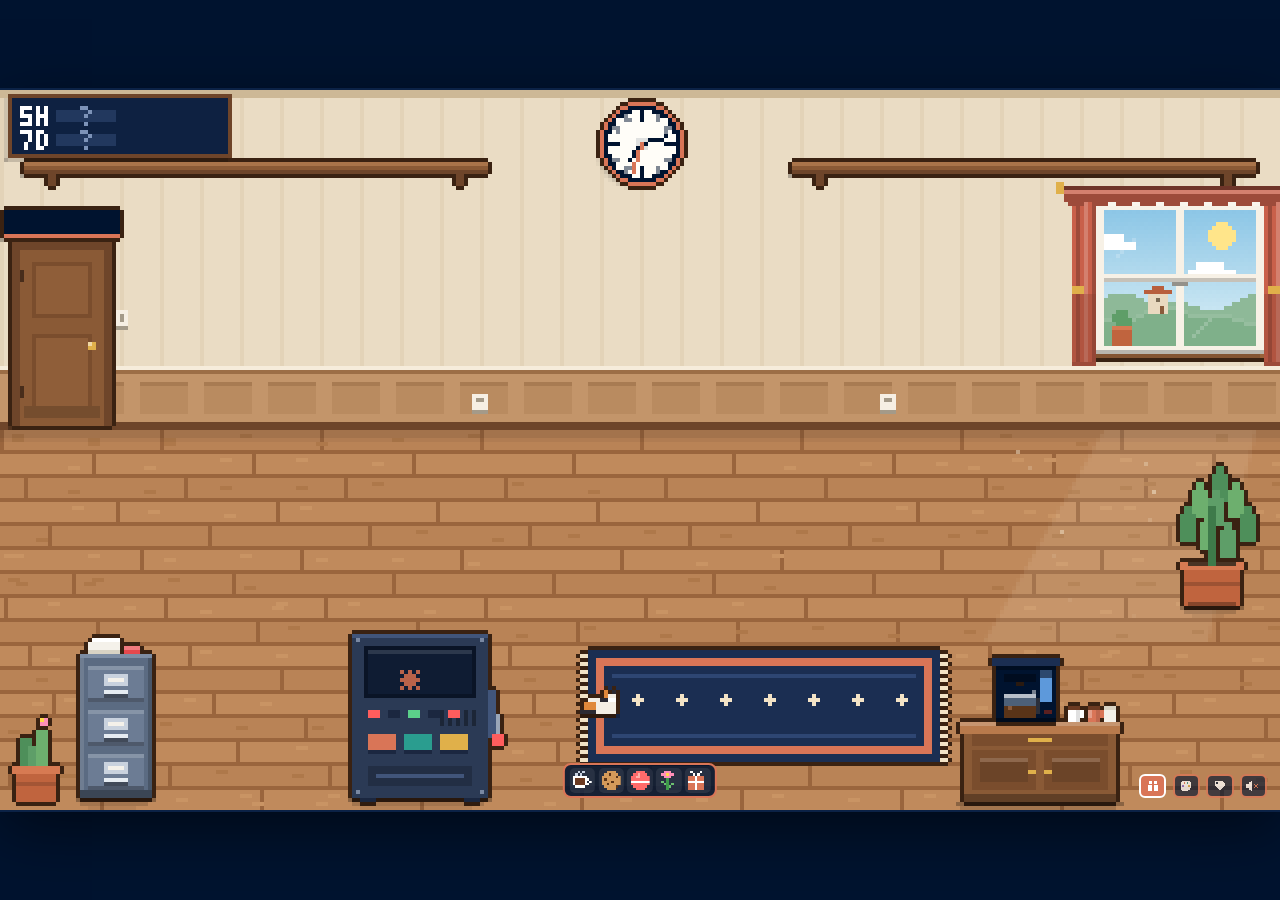
==== plugins/office/web/index.html @ 3e97b0b9 "Initial commit: lucas-mods marketplace Co-Authored-By: Claude Opus 5.5 <noreply@anthropic.com>" ====
<!doctype html>
<html lang="en">
<head>
<meta charset="utf-8">
<meta name="viewport" content="width=device-width,initial-scale=1">
<title>The Office</title>
<link rel="stylesheet" href="office.css">
</head>
<body>
<div id="stage">
  <canvas id="world" width="320" height="180"></canvas>
  <canvas id="ov"></canvas>
  <div id="card" role="dialog" aria-label="Session"></div>
  <div id="menu" role="menu" aria-label="Theme"></div>
  <button id="thm" type="button" aria-label="Theme" title="Theme (T)"></button>
  <button id="snd" type="button" aria-label="Sound" aria-pressed="false" title="Sound on/off (M)"></button>
  <div id="vol"><div class="pan"><input id="volr" type="range" min="0" max="100" step="5" aria-label="Volume"><span id="volv" aria-hidden="true"></span></div></div>
  <button id="lbl" type="button" aria-label="Labels"></button>
  <button id="itm" type="button" aria-label="Items" title="Items (I)"></button>
  <div id="items" role="toolbar" aria-label="Items to give"></div>
</div>
<div id="ghost" aria-hidden="true"></div>
<script src="js/core/base.js"></script>
<script src="js/themes/engine.js"></script>
<script src="js/themes/pixel.js"></script>
<script src="js/themes/claude.js"></script>
<script src="js/themes/cosy.js"></script>
<script src="js/themes/neon.js"></script>
<script src="js/themes/japan.js"></script>
<script src="js/themes/paper.js"></script>
<script src="js/themes/retro.js"></script>
<script src="js/themes/space.js"></script>
<script src="js/core/state.js"></script>
<script src="js/core/plan.js"></script>
<script src="js/world/outline.js"></script>
<script src="js/actors/props.js"></script>
<script src="js/actors/mascot.js"></script>
<script src="js/actors/icons.js"></script>
<script src="js/furniture/objects.js"></script>
<script src="js/furniture/machine.js"></script>
<script src="js/furniture/coffee.js"></script>
<script src="js/furniture/desks.js"></script>
<script src="js/furniture/board.js"></script>
<script src="js/furniture/shelf.js"></script>
<script src="js/world/window.js"></script>
<script src="js/world/door.js"></script>
<script src="js/world/lighting.js"></script>
<script src="js/world/cat.js"></script>
<script src="js/world/gauge.js"></script>
<script src="js/world/labels.js"></script>
<script src="js/world/loop.js"></script>
<script src="js/actors/life.js"></script>
<script src="js/actors/brain.js"></script>
<script src="js/actors/reactions.js"></script>
<script src="js/ui/ui.js"></script>
<script src="js/ui/play.js"></script>
<script src="js/core/main.js"></script>
</body>
</html>
---- plugins/office/web/office.css ----
html,body{margin:0;height:100%;background:#00132F;overflow:hidden}
#stage{position:absolute;left:50%;top:50%;transform:translate(-50%,-50%);box-shadow:0 0 0 2px #0b2246,0 18px 60px rgba(0,0,0,.55)}
#stage.hand{cursor:pointer}
#world,#ov{position:absolute;left:0;top:0;width:100%;height:100%;display:block}
#world{image-rendering:crisp-edges;image-rendering:pixelated}
#snd,#lbl,#thm,#itm{position:absolute;bottom:1.6%;width:calc(34px*var(--u,1));height:calc(30px*var(--u,1));background:rgba(0,19,47,.88) center/calc(18px*var(--u,1)) no-repeat;border:2px solid #D97557;border-radius:6px;cursor:pointer;opacity:.75}
#thm{right:calc(1% + 84px*var(--u,1));background-image:url("data:image/svg+xml,%3Csvg xmlns='http://www.w3.org/2000/svg' viewBox='0 0 9 9' shape-rendering='crispEdges'%3E%3Cpath fill='%23fff' d='M2 1h5v1h1v4H7v1H6v1H2V7H1V2h1z'/%3E%3Cpath fill='%23D97557' d='M3 2h1v1H3z'/%3E%3Cpath fill='%232A9D8F' d='M5 2h1v1H5z'/%3E%3Cpath fill='%23E0B04A' d='M6 4h1v1H6z'/%3E%3Cpath fill='%238E6CCF' d='M2 4h1v1H2z'/%3E%3C/svg%3E")}
#snd:hover,#lbl:hover,#thm:hover,#itm:hover{opacity:1}
#snd.on,#lbl.on,#thm.on,#itm.on{background-color:#D97557;border-color:#fff;opacity:1}
body.clean #snd,body.clean #lbl,body.clean #thm,body.clean #menu,body.clean #itm,body.clean #items{display:none}
#menu{position:absolute;right:1%;bottom:calc(1.6% + 38px*var(--u,1));display:none;flex-direction:column;gap:2px;padding:6px;background:rgba(0,19,47,.95);border:2px solid #D97557;border-radius:8px;font:700 12px ui-monospace,SFMono-Regular,Menlo,Consolas,monospace;z-index:5}
#menu.open{display:flex}
#menu button{display:flex;align-items:center;gap:8px;background:transparent;border:0;color:#fff;font:inherit;padding:6px 10px 6px 6px;border-radius:5px;cursor:pointer;text-align:left;white-space:nowrap}
#menu button:hover,#menu button:focus-visible{background:rgba(255,255,255,.12);outline:none}
#menu button.on{background:rgba(217,117,87,.35)}
#menu .sw{display:flex;border-radius:3px;overflow:hidden;box-shadow:0 0 0 1px rgba(255,255,255,.3)}
#menu .sw i{display:block;width:8px;height:14px}
#card{position:absolute;display:none;width:min(270px,46%);box-sizing:border-box;padding:.75em .95em .85em;background:#FFFDF8;color:#1F1E1D;border:3px solid var(--c,#D97557);border-radius:10px;box-shadow:0 5px 0 rgba(0,0,0,.28);font:600 12px/1.38 ui-monospace,SFMono-Regular,Menlo,Consolas,monospace;z-index:4}
#card.open{display:block;animation:pop .16s ease-out}
@keyframes pop{from{transform:scale(.92) translateY(4px);opacity:0}to{transform:none;opacity:1}}
@media (prefers-reduced-motion:reduce){#card.open{animation:none}}
#card h3{margin:0;font-size:1.25em;display:flex;align-items:center;gap:.45em;padding-right:1.4em;overflow-wrap:anywhere}
#card h3 i{flex:none;width:.8em;height:.8em;border-radius:2px;background:var(--c)}
#card .sub{color:#6B6458;font-size:.92em;margin:.15em 0 .55em}
#card .now{background:#F3EEE4;border-radius:6px;padding:.4em .55em;margin-bottom:.5em;overflow-wrap:anywhere}
#card ol{list-style:none;margin:0;padding:0;max-height:9.5em;overflow:auto}
#card li{display:flex;gap:.5em;padding:.1em 0;color:#5A554C}
#card li span:first-child{flex:none;width:1em;text-align:center}
#card li.done{color:#2E8A57}
#card li.cur{color:#1F1E1D;font-weight:800}
#card .eta{margin-top:.5em;font-size:.95em}
#card .x{position:absolute;top:.25em;right:.4em;border:0;background:none;font:inherit;font-size:1.35em;line-height:1;cursor:pointer;color:#6B6458;padding:.1em .3em}
#card .x:hover{color:#1F1E1D}
/* the sound button: muted (a cross), or one or two waves by volume (data-level 0..2) */
#snd{right:1%;background-image:url("data:image/svg+xml,%3Csvg xmlns='http://www.w3.org/2000/svg' viewBox='0 0 9 9' shape-rendering='crispEdges'%3E%3Cpath fill='%23fff' d='M0 3h2v3H0zM2 2h1v5H2zM3 1h1v7H3z'/%3E%3Cpath fill='%23D97557' d='M5 3h1v1H5zM7 3h1v1H7zM6 4h1v1H6zM5 5h1v1H5zM7 5h1v1H7z'/%3E%3C/svg%3E")}
#snd[data-level="1"]{background-image:url("data:image/svg+xml,%3Csvg xmlns='http://www.w3.org/2000/svg' viewBox='0 0 9 9' shape-rendering='crispEdges'%3E%3Cpath fill='%23fff' d='M0 3h2v3H0zM2 2h1v5H2zM3 1h1v7H3zM5 3h1v3H5z'/%3E%3C/svg%3E")}
#snd[data-level="2"]{background-image:url("data:image/svg+xml,%3Csvg xmlns='http://www.w3.org/2000/svg' viewBox='0 0 9 9' shape-rendering='crispEdges'%3E%3Cpath fill='%23fff' d='M0 3h2v3H0zM2 2h1v5H2zM3 1h1v7H3zM5 3h1v3H5zM6 1h1v1H6zM6 7h1v1H6zM7 2h1v5H7z'/%3E%3C/svg%3E")}
/* the volume slider: shows on hovering the sound button (or focusing the slider); its padding bridges the gap */
#vol{position:absolute;right:1%;bottom:calc(1.6% + 30px*var(--u,1));padding-bottom:calc(6px*var(--u,1));visibility:hidden;opacity:0;transform:translateY(4px);transition:opacity .15s,transform .15s,visibility 0s .15s}
#snd:hover+#vol,#vol:hover,#vol:focus-within{visibility:visible;opacity:1;transform:none;transition:opacity .15s,transform .15s}
#vol .pan{display:flex;align-items:center;gap:calc(6px*var(--u,1));padding:calc(5px*var(--u,1)) calc(8px*var(--u,1));background:rgba(0,19,47,.95);border:2px solid #D97557;border-radius:6px}
#volr{width:calc(96px*var(--u,1));margin:0;accent-color:#D97557;cursor:pointer}
#volv{min-width:3.2em;text-align:right;font:700 calc(11px*var(--u,1)) ui-monospace,SFMono-Regular,Menlo,Consolas,monospace;color:#fff}
#vol.muted #volv{color:#9AA3B5}
body.clean #vol{display:none}
@media (prefers-reduced-motion:reduce){#vol{transition:none}}
#lbl{right:calc(1% + 42px*var(--u,1));background-image:url("data:image/svg+xml,%3Csvg xmlns='http://www.w3.org/2000/svg' viewBox='0 0 9 9' shape-rendering='crispEdges'%3E%3Cpath fill='%23fff' d='M1 1h5l2 2v1L5 7H4L1 4z'/%3E%3Cpath fill='%2300132F' d='M2 2h1v1H2z'/%3E%3C/svg%3E")}
#itm{right:calc(1% + 126px*var(--u,1));background-image:url("data:image/svg+xml,%3Csvg xmlns='http://www.w3.org/2000/svg' viewBox='0 0 9 9' shape-rendering='crispEdges'%3E%3Cpath fill='%23fff' d='M1 4h7v4H1zM2 1h2v2H2zM5 1h2v2H5z'/%3E%3Cpath fill='%23D97557' d='M1 3h7v1H1zM4 3h1v5H4z'/%3E%3C/svg%3E")}
#items{position:absolute;left:50%;bottom:1.6%;transform:translateX(-50%);display:flex;gap:calc(4px*var(--u,1));padding:calc(4px*var(--u,1)) calc(6px*var(--u,1));background:rgba(0,19,47,.88);border:2px solid #D97557;border-radius:8px;touch-action:none}
#items.hide{display:none}
#items button{width:calc(32px*var(--u,1));height:calc(32px*var(--u,1));padding:calc(4px*var(--u,1));border:0;border-radius:5px;background:rgba(255,255,255,.08);cursor:grab;touch-action:none}
#items button:hover,#items button:focus-visible{background:rgba(255,255,255,.22);outline:none}
#items canvas,#ghost canvas{display:block;width:100%;height:100%;image-rendering:pixelated;pointer-events:none}
#items button.nudge{animation:nudge .35s}
@keyframes nudge{25%{transform:rotate(-14deg)}75%{transform:rotate(14deg)}}
#ghost{position:fixed;width:36px;height:36px;transform:translate(-50%,-60%);pointer-events:none;display:none;filter:drop-shadow(0 3px 0 rgba(0,0,0,.35));z-index:10}
#ghost.on{display:block}
@media (prefers-reduced-motion:reduce){#items button.nudge{animation:none}}
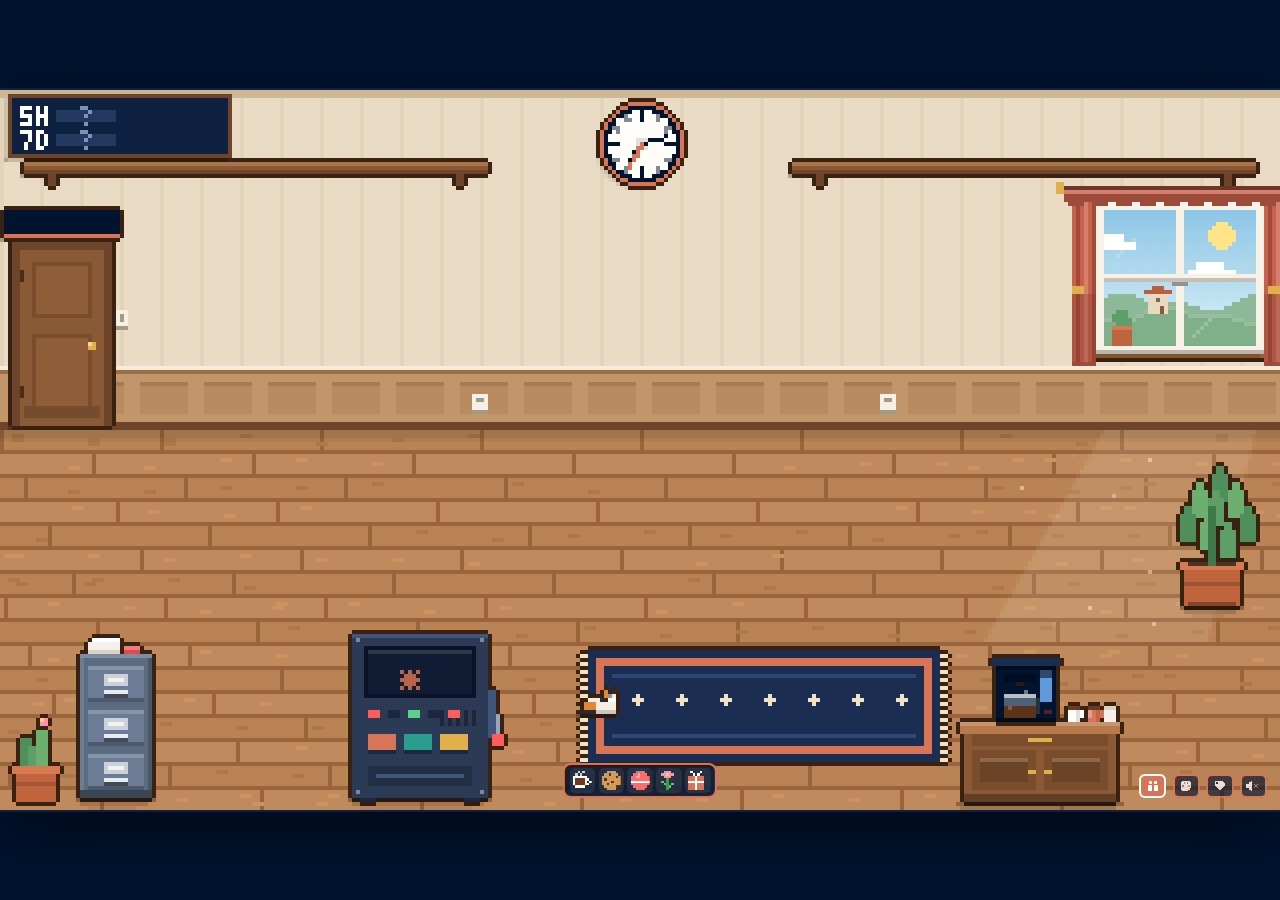
==== commit fa944d44: "office: move a desk by dragging its board Dropped on another desk's place, a desk goes there and tho" ====
--- a/plugins/office/web/index.html
+++ b/plugins/office/web/index.html
@@ -54,6 +54,7 @@
 <script src="js/actors/reactions.js"></script>
 <script src="js/ui/ui.js"></script>
 <script src="js/ui/play.js"></script>
+<script src="js/ui/boards.js"></script>
 <script src="js/core/main.js"></script>
 </body>
 </html>
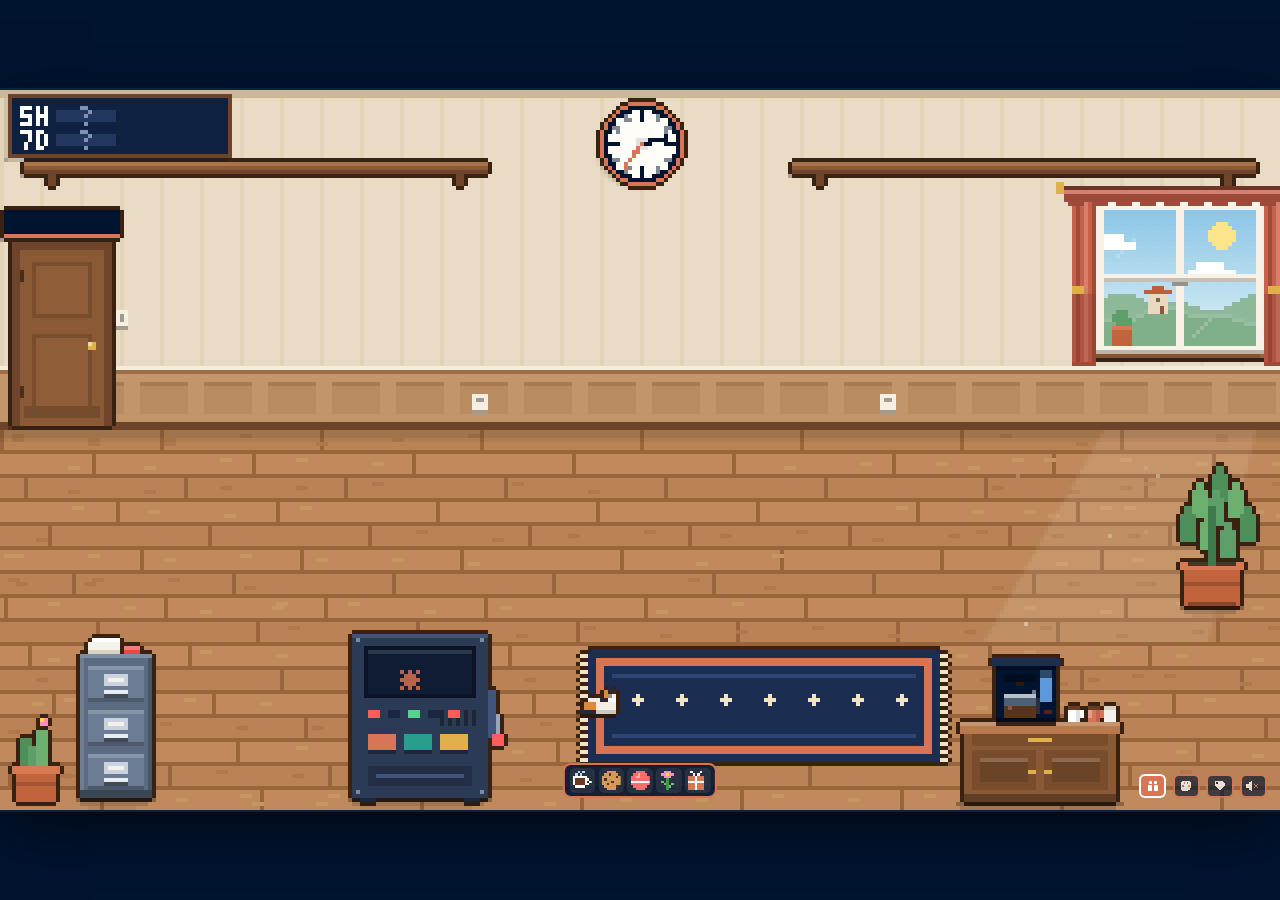
==== commit fe23ffcc: "office: floors, four desks each, with a lift between them Sessions beyond four open another floor in" ====
--- a/plugins/office/web/index.html
+++ b/plugins/office/web/index.html
@@ -18,6 +18,7 @@
   <button id="lbl" type="button" aria-label="Labels"></button>
   <button id="itm" type="button" aria-label="Items" title="Items (I)"></button>
   <div id="items" role="toolbar" aria-label="Items to give"></div>
+  <div id="floors" role="toolbar" aria-label="Floors"></div>
 </div>
 <div id="ghost" aria-hidden="true"></div>
 <script src="js/core/base.js"></script>
@@ -55,6 +56,7 @@
 <script src="js/ui/ui.js"></script>
 <script src="js/ui/play.js"></script>
 <script src="js/ui/boards.js"></script>
+<script src="js/ui/floors.js"></script>
 <script src="js/core/main.js"></script>
 </body>
 </html>
--- a/plugins/office/web/office.css
+++ b/plugins/office/web/office.css
@@ -56,3 +56,20 @@
 #ghost{position:fixed;width:36px;height:36px;transform:translate(-50%,-60%);pointer-events:none;display:none;filter:drop-shadow(0 3px 0 rgba(0,0,0,.35));z-index:10}
 #ghost.on{display:block}
 @media (prefers-reduced-motion:reduce){#items button.nudge{animation:none}}
+#floors{position:absolute;left:56.9%;max-width:16.9%;bottom:1.6%;display:none;gap:calc(4px*var(--u,1));box-sizing:border-box;padding:calc(4px*var(--u,1));background:rgba(0,19,47,.88);border:2px solid #D97557;border-radius:8px}
+#floors.show{display:flex}
+#floors button{flex:0 1 auto;min-width:0;height:calc(32px*var(--u,1));display:flex;align-items:center;justify-content:center;gap:calc(2px*var(--u,1));padding:0 calc(5px*var(--u,1));border:0;border-radius:5px;background:rgba(255,255,255,.08);color:#fff;cursor:pointer}
+#floors.many button{flex:1 1 0;padding:0}
+#floors b{font:700 calc(13px*var(--u,1)) ui-monospace,SFMono-Regular,Menlo,Consolas,monospace}
+#floors i{display:block;width:calc(8px*var(--u,1));height:calc(8px*var(--u,1));border-radius:1px}
+#floors i.limit{background:#E5484D!important}
+#floors i.wait{animation:floorBlink .9s steps(2,jump-none) infinite;outline:1px solid #FFD84A}
+#floors button:hover,#floors button:focus-visible{background:rgba(255,255,255,.22);outline:none}
+#floors button.cur{background:rgba(217,117,87,.55)}
+#floors.many button.wait{animation:floorBlink .9s steps(2,jump-none) infinite;background:#E0B04A;color:#00132F}
+#floors.many button.limit{background:#E5484D}
+#floors button.new{background:transparent;outline:1px dashed rgba(255,255,255,.5);outline-offset:-1px}
+#floors button.full{opacity:.4;cursor:not-allowed}
+#floors button.over:not(.full){background:#D97557}
+@keyframes floorBlink{from{opacity:1}to{opacity:.25}}
+@media (prefers-reduced-motion:reduce){#floors i.wait,#floors.many button.wait{animation:none}}
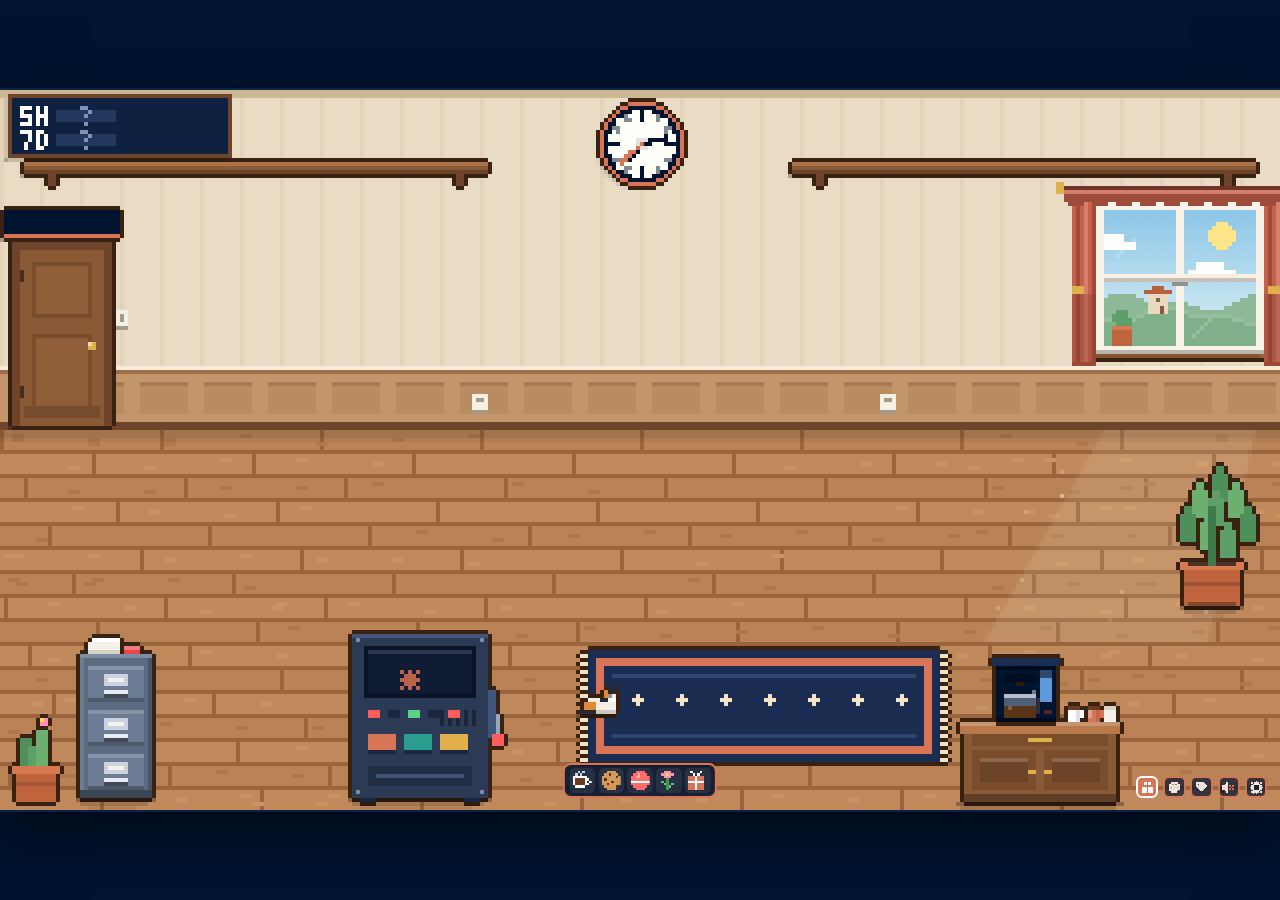
==== commit 81dbbd6a: "office: livelier buttons and bars, and a settings panel The action buttons spring and name their key" ====
--- a/plugins/office/web/index.html
+++ b/plugins/office/web/index.html
@@ -12,11 +12,13 @@
   <canvas id="ov"></canvas>
   <div id="card" role="dialog" aria-label="Session"></div>
   <div id="menu" role="menu" aria-label="Theme"></div>
-  <button id="thm" type="button" aria-label="Theme" title="Theme (T)"></button>
-  <button id="snd" type="button" aria-label="Sound" aria-pressed="false" title="Sound on/off (M)"></button>
+  <button id="thm" type="button" aria-label="Theme" data-tip="Room · T"></button>
+  <button id="snd" type="button" aria-label="Sound" aria-pressed="false" data-tip="Sound · M"></button>
   <div id="vol"><div class="pan"><input id="volr" type="range" min="0" max="100" step="5" aria-label="Volume"><span id="volv" aria-hidden="true"></span></div></div>
-  <button id="lbl" type="button" aria-label="Labels"></button>
-  <button id="itm" type="button" aria-label="Items" title="Items (I)"></button>
+  <button id="lbl" type="button" aria-label="Labels" data-tip="Labels · L"></button>
+  <button id="itm" type="button" aria-label="Items" data-tip="Items · I"></button>
+  <button id="set" type="button" aria-label="Settings" aria-expanded="false" data-tip="Settings · S"></button>
+  <div id="prefs" role="dialog" aria-label="Settings"></div>
   <div id="items" role="toolbar" aria-label="Items to give"></div>
   <div id="floors" role="toolbar" aria-label="Floors"></div>
 </div>
@@ -57,6 +59,7 @@
 <script src="js/ui/play.js"></script>
 <script src="js/ui/boards.js"></script>
 <script src="js/ui/floors.js"></script>
+<script src="js/ui/settings.js"></script>
 <script src="js/core/main.js"></script>
 </body>
 </html>
--- a/plugins/office/web/office.css
+++ b/plugins/office/web/office.css
@@ -3,13 +3,26 @@
 #stage.hand{cursor:pointer}
 #world,#ov{position:absolute;left:0;top:0;width:100%;height:100%;display:block}
 #world{image-rendering:crisp-edges;image-rendering:pixelated}
-#snd,#lbl,#thm,#itm{position:absolute;bottom:1.6%;width:calc(34px*var(--u,1));height:calc(30px*var(--u,1));background:rgba(0,19,47,.88) center/calc(18px*var(--u,1)) no-repeat;border:2px solid #D97557;border-radius:6px;cursor:pointer;opacity:.75}
-#thm{right:calc(1% + 84px*var(--u,1));background-image:url("data:image/svg+xml,%3Csvg xmlns='http://www.w3.org/2000/svg' viewBox='0 0 9 9' shape-rendering='crispEdges'%3E%3Cpath fill='%23fff' d='M2 1h5v1h1v4H7v1H6v1H2V7H1V2h1z'/%3E%3Cpath fill='%23D97557' d='M3 2h1v1H3z'/%3E%3Cpath fill='%232A9D8F' d='M5 2h1v1H5z'/%3E%3Cpath fill='%23E0B04A' d='M6 4h1v1H6z'/%3E%3Cpath fill='%238E6CCF' d='M2 4h1v1H2z'/%3E%3C/svg%3E")}
-#snd:hover,#lbl:hover,#thm:hover,#itm:hover{opacity:1}
-#snd.on,#lbl.on,#thm.on,#itm.on{background-color:#D97557;border-color:#fff;opacity:1}
-body.clean #snd,body.clean #lbl,body.clean #thm,body.clean #menu,body.clean #itm,body.clean #items{display:none}
-#menu{position:absolute;right:1%;bottom:calc(1.6% + 38px*var(--u,1));display:none;flex-direction:column;gap:2px;padding:6px;background:rgba(0,19,47,.95);border:2px solid #D97557;border-radius:8px;font:700 12px ui-monospace,SFMono-Regular,Menlo,Consolas,monospace;z-index:5}
-#menu.open{display:flex}
+/* the action buttons: spring up under the pointer, sink when pressed, and name their key */
+#set,#snd,#lbl,#thm,#itm{--step:calc(34px*var(--u,1));position:absolute;bottom:1.6%;box-sizing:border-box;width:calc(28px*var(--u,1));height:calc(28px*var(--u,1));padding:0;background:rgba(0,19,47,.88) center/calc(16px*var(--u,1)) no-repeat;border:2px solid #D97557;border-radius:6px;cursor:pointer;opacity:.8;transition:transform .18s cubic-bezier(.34,1.7,.64,1),opacity .15s,background-color .15s,border-color .15s}
+#thm{right:calc(1% + 3*var(--step));background-image:url("data:image/svg+xml,%3Csvg xmlns='http://www.w3.org/2000/svg' viewBox='0 0 9 9' shape-rendering='crispEdges'%3E%3Cpath fill='%23fff' d='M2 1h5v1h1v4H7v1H6v1H2V7H1V2h1z'/%3E%3Cpath fill='%23D97557' d='M3 2h1v1H3z'/%3E%3Cpath fill='%232A9D8F' d='M5 2h1v1H5z'/%3E%3Cpath fill='%23E0B04A' d='M6 4h1v1H6z'/%3E%3Cpath fill='%238E6CCF' d='M2 4h1v1H2z'/%3E%3C/svg%3E")}
+#set:hover,#snd:hover,#lbl:hover,#thm:hover,#itm:hover,#set:focus-visible,#snd:focus-visible,#lbl:focus-visible,#thm:focus-visible,#itm:focus-visible{opacity:1;transform:translateY(calc(-3px*var(--u,1))) scale(1.1);outline:none}
+#set:active,#snd:active,#lbl:active,#thm:active,#itm:active{transform:translateY(1px) scale(.9);transition-duration:.06s}
+#set.on,#snd.on,#lbl.on,#thm.on,#itm.on{background-color:#D97557;border-color:#fff;opacity:1;animation:btnOn .28s cubic-bezier(.34,1.7,.64,1)}
+@keyframes btnOn{from{transform:scale(.8)}}
+#set{right:1%}
+#set::before{content:"";position:absolute;inset:0;background:url("data:image/svg+xml,%3Csvg xmlns='http://www.w3.org/2000/svg' viewBox='0 0 9 9' shape-rendering='crispEdges'%3E%3Cpath fill='%23fff' d='M4 0h1v1h1v1h1V1h1v1H7v1h1v1h1v1H8v1H7v1h1v1H7V7H6v1H5v1H4V8H3v1H2V8H1V7h1V6H1V5H0V4h1V3h1V2H1V1h1v1h1V1h1z'/%3E%3Cpath fill='%2300132F' d='M3 3h3v3H3z'/%3E%3C/svg%3E") center/calc(16px*var(--u,1)) no-repeat;transition:transform .4s cubic-bezier(.34,1.5,.64,1)}
+#set:hover::before{transform:rotate(45deg)}
+#set.on::before{transform:rotate(90deg)}
+/* a small label over a button, on hover or keyboard focus */
+#stage>button[data-tip]::after,#items button::after{content:attr(data-tip);position:absolute;right:0;bottom:calc(100% + 7px*var(--u,1));padding:calc(3px*var(--u,1)) calc(6px*var(--u,1));background:#00132F;border:1px solid #D97557;border-radius:4px;color:#fff;font:700 max(10px,calc(11px*var(--u,1))) ui-monospace,SFMono-Regular,Menlo,Consolas,monospace;white-space:nowrap;pointer-events:none;opacity:0;transform:translateY(3px);transition:opacity .12s,transform .12s}
+#items button::after{right:auto;left:50%;transform:translate(-50%,3px)}
+#stage>button[data-tip]:hover::after,#stage>button[data-tip]:focus-visible::after{opacity:1;transform:none;transition-delay:.25s}
+#items button:hover::after,#items button:focus-visible::after{opacity:1;transform:translate(-50%,0);transition-delay:.25s}
+#snd:hover::after{opacity:0!important}
+body.clean #set,body.clean #prefs,body.clean #snd,body.clean #lbl,body.clean #thm,body.clean #menu,body.clean #itm,body.clean #items{display:none}
+#menu{position:absolute;right:1%;bottom:calc(1.6% + 36px*var(--u,1));display:none;flex-direction:column;gap:2px;padding:6px;background:rgba(0,19,47,.95);border:2px solid #D97557;border-radius:8px;font:700 12px ui-monospace,SFMono-Regular,Menlo,Consolas,monospace;z-index:5}
+#menu.open{display:flex;animation:pop .16s ease-out}
 #menu button{display:flex;align-items:center;gap:8px;background:transparent;border:0;color:#fff;font:inherit;padding:6px 10px 6px 6px;border-radius:5px;cursor:pointer;text-align:left;white-space:nowrap}
 #menu button:hover,#menu button:focus-visible{background:rgba(255,255,255,.12);outline:none}
 #menu button.on{background:rgba(217,117,87,.35)}
@@ -32,11 +45,11 @@
 #card .x{position:absolute;top:.25em;right:.4em;border:0;background:none;font:inherit;font-size:1.35em;line-height:1;cursor:pointer;color:#6B6458;padding:.1em .3em}
 #card .x:hover{color:#1F1E1D}
 /* the sound button: muted (a cross), or one or two waves by volume (data-level 0..2) */
-#snd{right:1%;background-image:url("data:image/svg+xml,%3Csvg xmlns='http://www.w3.org/2000/svg' viewBox='0 0 9 9' shape-rendering='crispEdges'%3E%3Cpath fill='%23fff' d='M0 3h2v3H0zM2 2h1v5H2zM3 1h1v7H3z'/%3E%3Cpath fill='%23D97557' d='M5 3h1v1H5zM7 3h1v1H7zM6 4h1v1H6zM5 5h1v1H5zM7 5h1v1H7z'/%3E%3C/svg%3E")}
+#snd{right:calc(1% + var(--step));background-image:url("data:image/svg+xml,%3Csvg xmlns='http://www.w3.org/2000/svg' viewBox='0 0 9 9' shape-rendering='crispEdges'%3E%3Cpath fill='%23fff' d='M0 3h2v3H0zM2 2h1v5H2zM3 1h1v7H3z'/%3E%3Cpath fill='%23D97557' d='M5 3h1v1H5zM7 3h1v1H7zM6 4h1v1H6zM5 5h1v1H5zM7 5h1v1H7z'/%3E%3C/svg%3E")}
 #snd[data-level="1"]{background-image:url("data:image/svg+xml,%3Csvg xmlns='http://www.w3.org/2000/svg' viewBox='0 0 9 9' shape-rendering='crispEdges'%3E%3Cpath fill='%23fff' d='M0 3h2v3H0zM2 2h1v5H2zM3 1h1v7H3zM5 3h1v3H5z'/%3E%3C/svg%3E")}
 #snd[data-level="2"]{background-image:url("data:image/svg+xml,%3Csvg xmlns='http://www.w3.org/2000/svg' viewBox='0 0 9 9' shape-rendering='crispEdges'%3E%3Cpath fill='%23fff' d='M0 3h2v3H0zM2 2h1v5H2zM3 1h1v7H3zM5 3h1v3H5zM6 1h1v1H6zM6 7h1v1H6zM7 2h1v5H7z'/%3E%3C/svg%3E")}
 /* the volume slider: shows on hovering the sound button (or focusing the slider); its padding bridges the gap */
-#vol{position:absolute;right:1%;bottom:calc(1.6% + 30px*var(--u,1));padding-bottom:calc(6px*var(--u,1));visibility:hidden;opacity:0;transform:translateY(4px);transition:opacity .15s,transform .15s,visibility 0s .15s}
+#vol{position:absolute;right:calc(1% + 34px*var(--u,1));bottom:calc(1.6% + 28px*var(--u,1));padding-bottom:calc(6px*var(--u,1));visibility:hidden;opacity:0;transform:translateY(4px);transition:opacity .15s,transform .15s,visibility 0s .15s}
 #snd:hover+#vol,#vol:hover,#vol:focus-within{visibility:visible;opacity:1;transform:none;transition:opacity .15s,transform .15s}
 #vol .pan{display:flex;align-items:center;gap:calc(6px*var(--u,1));padding:calc(5px*var(--u,1)) calc(8px*var(--u,1));background:rgba(0,19,47,.95);border:2px solid #D97557;border-radius:6px}
 #volr{width:calc(96px*var(--u,1));margin:0;accent-color:#D97557;cursor:pointer}
@@ -44,28 +57,44 @@
 #vol.muted #volv{color:#9AA3B5}
 body.clean #vol{display:none}
 @media (prefers-reduced-motion:reduce){#vol{transition:none}}
-#lbl{right:calc(1% + 42px*var(--u,1));background-image:url("data:image/svg+xml,%3Csvg xmlns='http://www.w3.org/2000/svg' viewBox='0 0 9 9' shape-rendering='crispEdges'%3E%3Cpath fill='%23fff' d='M1 1h5l2 2v1L5 7H4L1 4z'/%3E%3Cpath fill='%2300132F' d='M2 2h1v1H2z'/%3E%3C/svg%3E")}
-#itm{right:calc(1% + 126px*var(--u,1));background-image:url("data:image/svg+xml,%3Csvg xmlns='http://www.w3.org/2000/svg' viewBox='0 0 9 9' shape-rendering='crispEdges'%3E%3Cpath fill='%23fff' d='M1 4h7v4H1zM2 1h2v2H2zM5 1h2v2H5z'/%3E%3Cpath fill='%23D97557' d='M1 3h7v1H1zM4 3h1v5H4z'/%3E%3C/svg%3E")}
-#items{position:absolute;left:50%;bottom:1.6%;transform:translateX(-50%);display:flex;gap:calc(4px*var(--u,1));padding:calc(4px*var(--u,1)) calc(6px*var(--u,1));background:rgba(0,19,47,.88);border:2px solid #D97557;border-radius:8px;touch-action:none}
-#items.hide{display:none}
-#items button{width:calc(32px*var(--u,1));height:calc(32px*var(--u,1));padding:calc(4px*var(--u,1));border:0;border-radius:5px;background:rgba(255,255,255,.08);cursor:grab;touch-action:none}
-#items button:hover,#items button:focus-visible{background:rgba(255,255,255,.22);outline:none}
+#lbl{right:calc(1% + 2*var(--step));background-image:url("data:image/svg+xml,%3Csvg xmlns='http://www.w3.org/2000/svg' viewBox='0 0 9 9' shape-rendering='crispEdges'%3E%3Cpath fill='%23fff' d='M1 1h5l2 2v1L5 7H4L1 4z'/%3E%3Cpath fill='%2300132F' d='M2 2h1v1H2z'/%3E%3C/svg%3E")}
+#itm{right:calc(1% + 4*var(--step));background-image:url("data:image/svg+xml,%3Csvg xmlns='http://www.w3.org/2000/svg' viewBox='0 0 9 9' shape-rendering='crispEdges'%3E%3Cpath fill='%23fff' d='M1 4h7v4H1zM2 1h2v2H2zM5 1h2v2H5z'/%3E%3Cpath fill='%23D97557' d='M1 3h7v1H1zM4 3h1v5H4z'/%3E%3C/svg%3E")}
+#items{position:absolute;left:50%;bottom:1.6%;transform:translateX(-50%);display:flex;gap:calc(4px*var(--u,1));padding:calc(4px*var(--u,1)) calc(6px*var(--u,1));background:rgba(0,19,47,.88);border:2px solid #D97557;border-radius:8px;touch-action:none;transition:transform .26s cubic-bezier(.34,1.3,.64,1),opacity .18s,visibility 0s}
+#items.hide{visibility:hidden;opacity:0;transform:translate(-50%,calc(100% + 12px*var(--u,1)));transition:transform .2s ease-in,opacity .18s,visibility 0s .2s}
+#items.hide button{animation:none}
+#items button{position:relative;width:calc(32px*var(--u,1));height:calc(32px*var(--u,1));padding:calc(4px*var(--u,1));border:0;border-radius:5px;background:rgba(255,255,255,.08);cursor:grab;touch-action:none;transition:transform .18s cubic-bezier(.34,1.7,.64,1),background-color .15s;animation:rise .34s cubic-bezier(.34,1.5,.64,1) backwards;animation-delay:calc(var(--i,0)*45ms)}
+@keyframes rise{from{transform:translateY(120%) scale(.7);opacity:0}}
+#items button:hover,#items button:focus-visible{background:rgba(255,255,255,.22);outline:none;transform:translateY(calc(-4px*var(--u,1))) scale(1.14)}
+#items button:hover canvas{animation:hop .5s ease-in-out}
+#items button:active{cursor:grabbing;transform:scale(.92);transition-duration:.06s}
+@keyframes hop{30%{transform:translateY(-10%) rotate(-7deg)}60%{transform:translateY(2%) rotate(5deg)}}
+#items button.sent{animation:sent .42s ease-out}
+@keyframes sent{30%{background:#5BD08A;transform:scale(1.2)}}
 #items canvas,#ghost canvas{display:block;width:100%;height:100%;image-rendering:pixelated;pointer-events:none}
 #items button.nudge{animation:nudge .35s}
 @keyframes nudge{25%{transform:rotate(-14deg)}75%{transform:rotate(14deg)}}
 #ghost{position:fixed;width:36px;height:36px;transform:translate(-50%,-60%);pointer-events:none;display:none;filter:drop-shadow(0 3px 0 rgba(0,0,0,.35));z-index:10}
 #ghost.on{display:block}
+#ghost canvas{transition:transform .14s cubic-bezier(.34,1.7,.64,1)}
+#ghost.on canvas{transform:rotate(-8deg) scale(1.08)}
+#ghost.hot canvas{transform:rotate(6deg) scale(1.35)}
 @media (prefers-reduced-motion:reduce){#items button.nudge{animation:none}}
-#floors{position:absolute;left:56.9%;max-width:16.9%;bottom:1.6%;display:none;gap:calc(4px*var(--u,1));box-sizing:border-box;padding:calc(4px*var(--u,1));background:rgba(0,19,47,.88);border:2px solid #D97557;border-radius:8px}
-#floors.show{display:flex}
-#floors button{flex:0 1 auto;min-width:0;height:calc(32px*var(--u,1));display:flex;align-items:center;justify-content:center;gap:calc(2px*var(--u,1));padding:0 calc(5px*var(--u,1));border:0;border-radius:5px;background:rgba(255,255,255,.08);color:#fff;cursor:pointer}
+#floors{position:absolute;left:56.9%;max-width:16.9%;bottom:1.6%;display:none;box-sizing:border-box;padding:calc(4px*var(--u,1));transition:transform .24s cubic-bezier(.34,1.3,.64,1);background:rgba(0,19,47,.88);border:2px solid #D97557;border-radius:8px}
+#floors.show{display:flex;animation:barIn .3s cubic-bezier(.34,1.5,.64,1)}
+@keyframes barIn{from{transform:translateY(60%);opacity:0}}
+#floors .chips{position:relative;display:flex;flex:1;min-width:0;gap:calc(4px*var(--u,1))}
+#floors .pill{position:absolute;left:0;top:0;margin:calc(4px*var(--u,1));border-radius:5px;background:rgba(217,117,87,.7);box-shadow:0 0 0 1px rgba(255,255,255,.35);transition:transform .32s cubic-bezier(.34,1.45,.64,1),width .2s,opacity .15s;pointer-events:none}
+#floors button{flex:0 1 auto;min-width:0;height:calc(32px*var(--u,1));display:flex;align-items:center;justify-content:center;gap:calc(2px*var(--u,1));padding:0 calc(5px*var(--u,1));border:0;border-radius:5px;background:rgba(255,255,255,.08);color:#fff;cursor:pointer;transition:transform .16s cubic-bezier(.34,1.7,.64,1),background-color .15s}
 #floors.many button{flex:1 1 0;padding:0}
 #floors b{font:700 calc(13px*var(--u,1)) ui-monospace,SFMono-Regular,Menlo,Consolas,monospace}
 #floors i{display:block;width:calc(8px*var(--u,1));height:calc(8px*var(--u,1));border-radius:1px}
 #floors i.limit{background:#E5484D!important}
 #floors i.wait{animation:floorBlink .9s steps(2,jump-none) infinite;outline:1px solid #FFD84A}
-#floors button:hover,#floors button:focus-visible{background:rgba(255,255,255,.22);outline:none}
-#floors button.cur{background:rgba(217,117,87,.55)}
+#floors button:hover,#floors button:focus-visible{background:rgba(255,255,255,.22);outline:none;transform:translateY(calc(-2px*var(--u,1)))}
+#floors button:active{transform:scale(.92)}
+#floors button.cur{background:transparent}
+#floors button.cur b{display:block;animation:bump .32s cubic-bezier(.34,1.8,.64,1)}
+@keyframes bump{from{transform:scale(.6)}}
 #floors.many button.wait{animation:floorBlink .9s steps(2,jump-none) infinite;background:#E0B04A;color:#00132F}
 #floors.many button.limit{background:#E5484D}
 #floors button.new{background:transparent;outline:1px dashed rgba(255,255,255,.5);outline-offset:-1px}
@@ -73,3 +102,48 @@
 #floors button.over:not(.full){background:#D97557}
 @keyframes floorBlink{from{opacity:1}to{opacity:.25}}
 @media (prefers-reduced-motion:reduce){#floors i.wait,#floors.many button.wait{animation:none}}
+/* hidden bars: they wait below the edge until the pointer comes near */
+body.tuck:not(.peek) #items:not(.hide){transform:translate(-50%,calc(100% + 12px*var(--u,1)))}
+body.tuck:not(.peek) #floors{transform:translateY(calc(100% + 12px*var(--u,1)))}
+#stage{overflow:hidden}
+/* the settings panel: slides in from the right, over the room */
+#prefs{position:absolute;right:1%;bottom:calc(1.6% + 36px*var(--u,1));box-sizing:border-box;display:none;width:clamp(250px,30%,340px);max-height:calc(98.4% - 36px*var(--u,1) - 8px);overflow:auto;padding:12px 14px;background:rgba(0,19,47,.97);color:#fff;border:2px solid #D97557;border-radius:10px;box-shadow:0 8px 0 rgba(0,0,0,.25);font:600 12px/1.35 ui-monospace,SFMono-Regular,Menlo,Consolas,monospace;z-index:6;scrollbar-width:thin;scrollbar-color:#D97557 transparent}
+#prefs.open{display:block;animation:prefsIn .24s cubic-bezier(.3,1.25,.6,1)}
+@keyframes prefsIn{from{transform:translateX(24px);opacity:0}}
+#prefs header{display:flex;align-items:center;justify-content:space-between;margin-bottom:4px}
+#prefs h2{margin:0;font-size:15px}
+#prefs h3{margin:12px 0 6px;font-size:11px;letter-spacing:.08em;text-transform:uppercase;color:#E8A58F}
+#prefs button{font:inherit;color:inherit;cursor:pointer}
+#prefs .x{border:0;background:none;font-size:20px;line-height:1;padding:0 4px;transition:transform .15s}
+#prefs .x:hover{transform:rotate(90deg)}
+#prefs .rooms{display:grid;grid-template-columns:1fr 1fr;gap:4px;margin-bottom:8px}
+#prefs .rooms button{display:flex;align-items:center;gap:6px;padding:5px 6px;border:0;border-radius:5px;background:rgba(255,255,255,.07);text-align:left;min-width:0;white-space:nowrap;overflow:hidden;text-overflow:ellipsis;transition:background-color .15s,transform .15s}
+#prefs .rooms button:hover,#prefs .rooms button:focus-visible{background:rgba(255,255,255,.17);outline:none;transform:translateX(2px)}
+#prefs .rooms button.on{background:rgba(217,117,87,.45)}
+#prefs .nm{min-width:0;overflow:hidden;text-overflow:ellipsis}
+#prefs .sw{display:flex;flex:none;border-radius:3px;overflow:hidden;box-shadow:0 0 0 1px rgba(255,255,255,.3)}
+#prefs .sw i{display:block;width:6px;height:12px}
+#prefs .row{display:flex;align-items:center;justify-content:space-between;gap:10px;min-height:28px}
+#prefs .seg{display:flex;padding:2px;border-radius:6px;background:rgba(255,255,255,.08)}
+#prefs .seg button{padding:3px 9px;border:0;border-radius:4px;background:none;transition:background-color .15s}
+#prefs .seg button:hover,#prefs .seg button:focus-visible{background:rgba(255,255,255,.14);outline:none}
+#prefs .seg button.on{background:#D97557}
+#prefs .tog{display:flex;align-items:center;justify-content:space-between;gap:10px;width:100%;min-height:30px;padding:3px 4px;border:0;border-radius:5px;background:none;text-align:left;transition:background-color .15s}
+#prefs .tog:hover,#prefs .tog:focus-visible{background:rgba(255,255,255,.09);outline:none}
+#prefs .tog small{display:block;font-weight:500;font-size:10.5px;color:#9FB0C8}
+#prefs .tog i{position:relative;flex:none;width:30px;height:16px;border-radius:9px;background:rgba(255,255,255,.2);transition:background-color .18s}
+#prefs .tog i::after{content:"";position:absolute;left:2px;top:2px;width:12px;height:12px;border-radius:50%;background:#fff;transition:transform .2s cubic-bezier(.34,1.7,.64,1)}
+#prefs .tog[aria-checked=true] i{background:#5BD08A}
+#prefs .tog[aria-checked=true] i::after{transform:translateX(14px)}
+#prefs input[type=range]{flex:1;min-width:0;margin:0;accent-color:#D97557;cursor:pointer}
+#prefs output{min-width:3.2em;text-align:right}
+#prefs dl{display:grid;grid-template-columns:1fr 1fr;gap:3px 10px;margin:0}
+#prefs dl div{display:flex;gap:6px;align-items:baseline;min-width:0}
+#prefs dt{flex:none;padding:0 4px;border-radius:3px;background:rgba(255,255,255,.14);font-size:10.5px}
+#prefs dd{margin:0;color:#C9D3E3;font-size:11px;white-space:nowrap}
+#prefs footer{margin-top:12px}
+#prefs .reset{width:100%;padding:6px;border:1px solid rgba(255,255,255,.3);border-radius:5px;background:none;transition:background-color .15s,border-color .15s}
+#prefs .reset:hover,#prefs .reset:focus-visible{background:rgba(217,117,87,.35);border-color:#D97557;outline:none}
+/* less motion: asked for here or by the system */
+body.calm *,body.calm *::before,body.calm *::after{animation:none!important;transition:none!important}
+@media (prefers-reduced-motion:reduce){#stage *,#stage *::before,#stage *::after{animation:none!important;transition:none!important}}
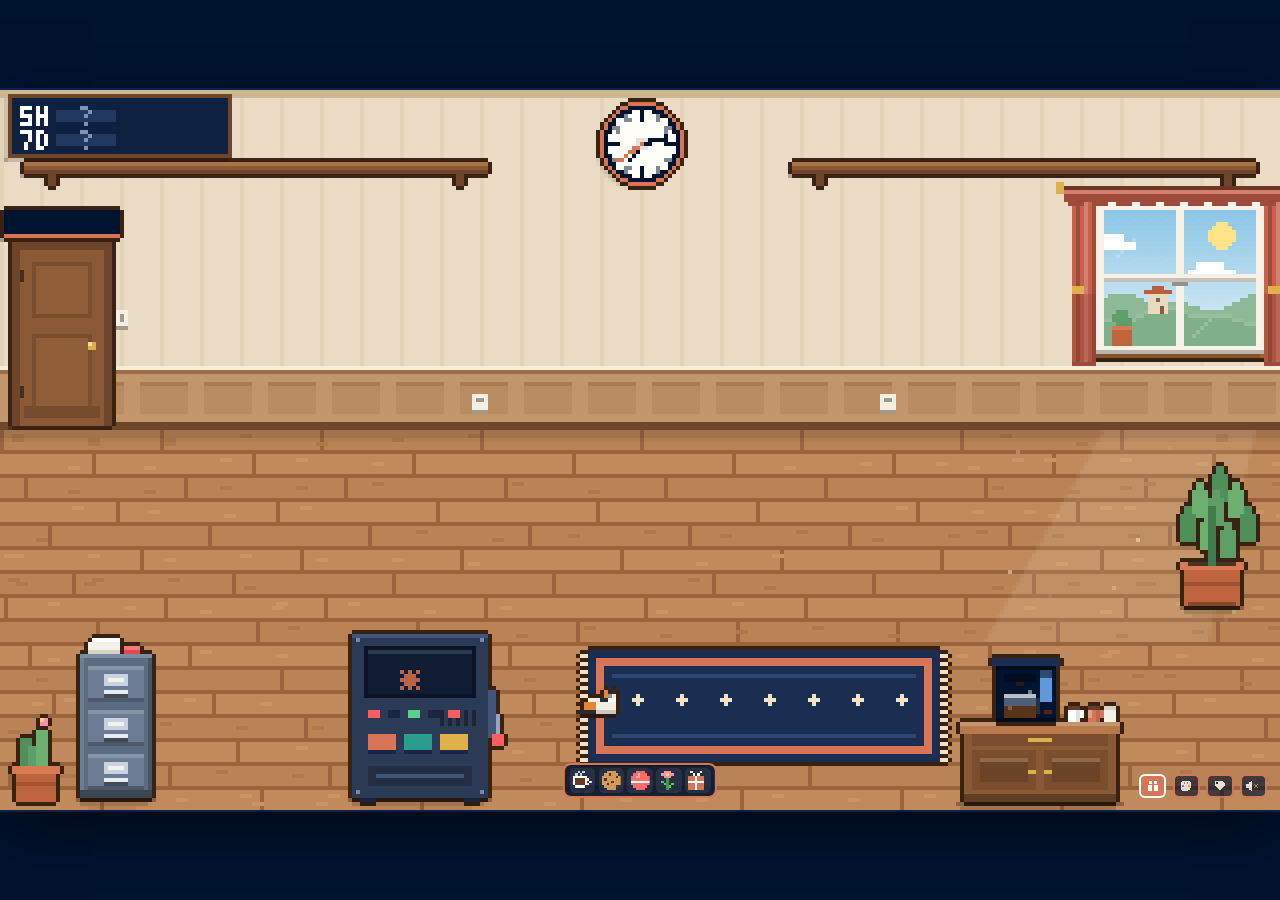
==== commit 0a895f93: "office: a room of its own for each floor, and one cat for the office Every floor keeps its own shelf" ====
--- a/plugins/office/web/index.html
+++ b/plugins/office/web/index.html
@@ -12,13 +12,11 @@
   <canvas id="ov"></canvas>
   <div id="card" role="dialog" aria-label="Session"></div>
   <div id="menu" role="menu" aria-label="Theme"></div>
-  <button id="thm" type="button" aria-label="Theme" data-tip="Room · T"></button>
-  <button id="snd" type="button" aria-label="Sound" aria-pressed="false" data-tip="Sound · M"></button>
+  <button id="thm" type="button" aria-label="Theme" title="Theme (T)"></button>
+  <button id="snd" type="button" aria-label="Sound" aria-pressed="false" title="Sound on/off (M)"></button>
   <div id="vol"><div class="pan"><input id="volr" type="range" min="0" max="100" step="5" aria-label="Volume"><span id="volv" aria-hidden="true"></span></div></div>
-  <button id="lbl" type="button" aria-label="Labels" data-tip="Labels · L"></button>
-  <button id="itm" type="button" aria-label="Items" data-tip="Items · I"></button>
-  <button id="set" type="button" aria-label="Settings" aria-expanded="false" data-tip="Settings · S"></button>
-  <div id="prefs" role="dialog" aria-label="Settings"></div>
+  <button id="lbl" type="button" aria-label="Labels"></button>
+  <button id="itm" type="button" aria-label="Items" title="Items (I)"></button>
   <div id="items" role="toolbar" aria-label="Items to give"></div>
   <div id="floors" role="toolbar" aria-label="Floors"></div>
 </div>
@@ -49,6 +47,7 @@
 <script src="js/world/door.js"></script>
 <script src="js/world/lighting.js"></script>
 <script src="js/world/cat.js"></script>
+<script src="js/world/rooms.js"></script>
 <script src="js/world/gauge.js"></script>
 <script src="js/world/labels.js"></script>
 <script src="js/world/loop.js"></script>
@@ -59,7 +58,6 @@
 <script src="js/ui/play.js"></script>
 <script src="js/ui/boards.js"></script>
 <script src="js/ui/floors.js"></script>
-<script src="js/ui/settings.js"></script>
 <script src="js/core/main.js"></script>
 </body>
 </html>
--- a/plugins/office/web/office.css
+++ b/plugins/office/web/office.css
@@ -3,26 +3,13 @@
 #stage.hand{cursor:pointer}
 #world,#ov{position:absolute;left:0;top:0;width:100%;height:100%;display:block}
 #world{image-rendering:crisp-edges;image-rendering:pixelated}
-/* the action buttons: spring up under the pointer, sink when pressed, and name their key */
-#set,#snd,#lbl,#thm,#itm{--step:calc(34px*var(--u,1));position:absolute;bottom:1.6%;box-sizing:border-box;width:calc(28px*var(--u,1));height:calc(28px*var(--u,1));padding:0;background:rgba(0,19,47,.88) center/calc(16px*var(--u,1)) no-repeat;border:2px solid #D97557;border-radius:6px;cursor:pointer;opacity:.8;transition:transform .18s cubic-bezier(.34,1.7,.64,1),opacity .15s,background-color .15s,border-color .15s}
-#thm{right:calc(1% + 3*var(--step));background-image:url("data:image/svg+xml,%3Csvg xmlns='http://www.w3.org/2000/svg' viewBox='0 0 9 9' shape-rendering='crispEdges'%3E%3Cpath fill='%23fff' d='M2 1h5v1h1v4H7v1H6v1H2V7H1V2h1z'/%3E%3Cpath fill='%23D97557' d='M3 2h1v1H3z'/%3E%3Cpath fill='%232A9D8F' d='M5 2h1v1H5z'/%3E%3Cpath fill='%23E0B04A' d='M6 4h1v1H6z'/%3E%3Cpath fill='%238E6CCF' d='M2 4h1v1H2z'/%3E%3C/svg%3E")}
-#set:hover,#snd:hover,#lbl:hover,#thm:hover,#itm:hover,#set:focus-visible,#snd:focus-visible,#lbl:focus-visible,#thm:focus-visible,#itm:focus-visible{opacity:1;transform:translateY(calc(-3px*var(--u,1))) scale(1.1);outline:none}
-#set:active,#snd:active,#lbl:active,#thm:active,#itm:active{transform:translateY(1px) scale(.9);transition-duration:.06s}
-#set.on,#snd.on,#lbl.on,#thm.on,#itm.on{background-color:#D97557;border-color:#fff;opacity:1;animation:btnOn .28s cubic-bezier(.34,1.7,.64,1)}
-@keyframes btnOn{from{transform:scale(.8)}}
-#set{right:1%}
-#set::before{content:"";position:absolute;inset:0;background:url("data:image/svg+xml,%3Csvg xmlns='http://www.w3.org/2000/svg' viewBox='0 0 9 9' shape-rendering='crispEdges'%3E%3Cpath fill='%23fff' d='M4 0h1v1h1v1h1V1h1v1H7v1h1v1h1v1H8v1H7v1h1v1H7V7H6v1H5v1H4V8H3v1H2V8H1V7h1V6H1V5H0V4h1V3h1V2H1V1h1v1h1V1h1z'/%3E%3Cpath fill='%2300132F' d='M3 3h3v3H3z'/%3E%3C/svg%3E") center/calc(16px*var(--u,1)) no-repeat;transition:transform .4s cubic-bezier(.34,1.5,.64,1)}
-#set:hover::before{transform:rotate(45deg)}
-#set.on::before{transform:rotate(90deg)}
-/* a small label over a button, on hover or keyboard focus */
-#stage>button[data-tip]::after,#items button::after{content:attr(data-tip);position:absolute;right:0;bottom:calc(100% + 7px*var(--u,1));padding:calc(3px*var(--u,1)) calc(6px*var(--u,1));background:#00132F;border:1px solid #D97557;border-radius:4px;color:#fff;font:700 max(10px,calc(11px*var(--u,1))) ui-monospace,SFMono-Regular,Menlo,Consolas,monospace;white-space:nowrap;pointer-events:none;opacity:0;transform:translateY(3px);transition:opacity .12s,transform .12s}
-#items button::after{right:auto;left:50%;transform:translate(-50%,3px)}
-#stage>button[data-tip]:hover::after,#stage>button[data-tip]:focus-visible::after{opacity:1;transform:none;transition-delay:.25s}
-#items button:hover::after,#items button:focus-visible::after{opacity:1;transform:translate(-50%,0);transition-delay:.25s}
-#snd:hover::after{opacity:0!important}
-body.clean #set,body.clean #prefs,body.clean #snd,body.clean #lbl,body.clean #thm,body.clean #menu,body.clean #itm,body.clean #items{display:none}
-#menu{position:absolute;right:1%;bottom:calc(1.6% + 36px*var(--u,1));display:none;flex-direction:column;gap:2px;padding:6px;background:rgba(0,19,47,.95);border:2px solid #D97557;border-radius:8px;font:700 12px ui-monospace,SFMono-Regular,Menlo,Consolas,monospace;z-index:5}
-#menu.open{display:flex;animation:pop .16s ease-out}
+#snd,#lbl,#thm,#itm{position:absolute;bottom:1.6%;width:calc(34px*var(--u,1));height:calc(30px*var(--u,1));background:rgba(0,19,47,.88) center/calc(18px*var(--u,1)) no-repeat;border:2px solid #D97557;border-radius:6px;cursor:pointer;opacity:.75}
+#thm{right:calc(1% + 84px*var(--u,1));background-image:url("data:image/svg+xml,%3Csvg xmlns='http://www.w3.org/2000/svg' viewBox='0 0 9 9' shape-rendering='crispEdges'%3E%3Cpath fill='%23fff' d='M2 1h5v1h1v4H7v1H6v1H2V7H1V2h1z'/%3E%3Cpath fill='%23D97557' d='M3 2h1v1H3z'/%3E%3Cpath fill='%232A9D8F' d='M5 2h1v1H5z'/%3E%3Cpath fill='%23E0B04A' d='M6 4h1v1H6z'/%3E%3Cpath fill='%238E6CCF' d='M2 4h1v1H2z'/%3E%3C/svg%3E")}
+#snd:hover,#lbl:hover,#thm:hover,#itm:hover{opacity:1}
+#snd.on,#lbl.on,#thm.on,#itm.on{background-color:#D97557;border-color:#fff;opacity:1}
+body.clean #snd,body.clean #lbl,body.clean #thm,body.clean #menu,body.clean #itm,body.clean #items{display:none}
+#menu{position:absolute;right:1%;bottom:calc(1.6% + 38px*var(--u,1));display:none;flex-direction:column;gap:2px;padding:6px;background:rgba(0,19,47,.95);border:2px solid #D97557;border-radius:8px;font:700 12px ui-monospace,SFMono-Regular,Menlo,Consolas,monospace;z-index:5}
+#menu.open{display:flex}
 #menu button{display:flex;align-items:center;gap:8px;background:transparent;border:0;color:#fff;font:inherit;padding:6px 10px 6px 6px;border-radius:5px;cursor:pointer;text-align:left;white-space:nowrap}
 #menu button:hover,#menu button:focus-visible{background:rgba(255,255,255,.12);outline:none}
 #menu button.on{background:rgba(217,117,87,.35)}
@@ -45,11 +32,11 @@
 #card .x{position:absolute;top:.25em;right:.4em;border:0;background:none;font:inherit;font-size:1.35em;line-height:1;cursor:pointer;color:#6B6458;padding:.1em .3em}
 #card .x:hover{color:#1F1E1D}
 /* the sound button: muted (a cross), or one or two waves by volume (data-level 0..2) */
-#snd{right:calc(1% + var(--step));background-image:url("data:image/svg+xml,%3Csvg xmlns='http://www.w3.org/2000/svg' viewBox='0 0 9 9' shape-rendering='crispEdges'%3E%3Cpath fill='%23fff' d='M0 3h2v3H0zM2 2h1v5H2zM3 1h1v7H3z'/%3E%3Cpath fill='%23D97557' d='M5 3h1v1H5zM7 3h1v1H7zM6 4h1v1H6zM5 5h1v1H5zM7 5h1v1H7z'/%3E%3C/svg%3E")}
+#snd{right:1%;background-image:url("data:image/svg+xml,%3Csvg xmlns='http://www.w3.org/2000/svg' viewBox='0 0 9 9' shape-rendering='crispEdges'%3E%3Cpath fill='%23fff' d='M0 3h2v3H0zM2 2h1v5H2zM3 1h1v7H3z'/%3E%3Cpath fill='%23D97557' d='M5 3h1v1H5zM7 3h1v1H7zM6 4h1v1H6zM5 5h1v1H5zM7 5h1v1H7z'/%3E%3C/svg%3E")}
 #snd[data-level="1"]{background-image:url("data:image/svg+xml,%3Csvg xmlns='http://www.w3.org/2000/svg' viewBox='0 0 9 9' shape-rendering='crispEdges'%3E%3Cpath fill='%23fff' d='M0 3h2v3H0zM2 2h1v5H2zM3 1h1v7H3zM5 3h1v3H5z'/%3E%3C/svg%3E")}
 #snd[data-level="2"]{background-image:url("data:image/svg+xml,%3Csvg xmlns='http://www.w3.org/2000/svg' viewBox='0 0 9 9' shape-rendering='crispEdges'%3E%3Cpath fill='%23fff' d='M0 3h2v3H0zM2 2h1v5H2zM3 1h1v7H3zM5 3h1v3H5zM6 1h1v1H6zM6 7h1v1H6zM7 2h1v5H7z'/%3E%3C/svg%3E")}
 /* the volume slider: shows on hovering the sound button (or focusing the slider); its padding bridges the gap */
-#vol{position:absolute;right:calc(1% + 34px*var(--u,1));bottom:calc(1.6% + 28px*var(--u,1));padding-bottom:calc(6px*var(--u,1));visibility:hidden;opacity:0;transform:translateY(4px);transition:opacity .15s,transform .15s,visibility 0s .15s}
+#vol{position:absolute;right:1%;bottom:calc(1.6% + 30px*var(--u,1));padding-bottom:calc(6px*var(--u,1));visibility:hidden;opacity:0;transform:translateY(4px);transition:opacity .15s,transform .15s,visibility 0s .15s}
 #snd:hover+#vol,#vol:hover,#vol:focus-within{visibility:visible;opacity:1;transform:none;transition:opacity .15s,transform .15s}
 #vol .pan{display:flex;align-items:center;gap:calc(6px*var(--u,1));padding:calc(5px*var(--u,1)) calc(8px*var(--u,1));background:rgba(0,19,47,.95);border:2px solid #D97557;border-radius:6px}
 #volr{width:calc(96px*var(--u,1));margin:0;accent-color:#D97557;cursor:pointer}
@@ -57,44 +44,28 @@
 #vol.muted #volv{color:#9AA3B5}
 body.clean #vol{display:none}
 @media (prefers-reduced-motion:reduce){#vol{transition:none}}
-#lbl{right:calc(1% + 2*var(--step));background-image:url("data:image/svg+xml,%3Csvg xmlns='http://www.w3.org/2000/svg' viewBox='0 0 9 9' shape-rendering='crispEdges'%3E%3Cpath fill='%23fff' d='M1 1h5l2 2v1L5 7H4L1 4z'/%3E%3Cpath fill='%2300132F' d='M2 2h1v1H2z'/%3E%3C/svg%3E")}
-#itm{right:calc(1% + 4*var(--step));background-image:url("data:image/svg+xml,%3Csvg xmlns='http://www.w3.org/2000/svg' viewBox='0 0 9 9' shape-rendering='crispEdges'%3E%3Cpath fill='%23fff' d='M1 4h7v4H1zM2 1h2v2H2zM5 1h2v2H5z'/%3E%3Cpath fill='%23D97557' d='M1 3h7v1H1zM4 3h1v5H4z'/%3E%3C/svg%3E")}
-#items{position:absolute;left:50%;bottom:1.6%;transform:translateX(-50%);display:flex;gap:calc(4px*var(--u,1));padding:calc(4px*var(--u,1)) calc(6px*var(--u,1));background:rgba(0,19,47,.88);border:2px solid #D97557;border-radius:8px;touch-action:none;transition:transform .26s cubic-bezier(.34,1.3,.64,1),opacity .18s,visibility 0s}
-#items.hide{visibility:hidden;opacity:0;transform:translate(-50%,calc(100% + 12px*var(--u,1)));transition:transform .2s ease-in,opacity .18s,visibility 0s .2s}
-#items.hide button{animation:none}
-#items button{position:relative;width:calc(32px*var(--u,1));height:calc(32px*var(--u,1));padding:calc(4px*var(--u,1));border:0;border-radius:5px;background:rgba(255,255,255,.08);cursor:grab;touch-action:none;transition:transform .18s cubic-bezier(.34,1.7,.64,1),background-color .15s;animation:rise .34s cubic-bezier(.34,1.5,.64,1) backwards;animation-delay:calc(var(--i,0)*45ms)}
-@keyframes rise{from{transform:translateY(120%) scale(.7);opacity:0}}
-#items button:hover,#items button:focus-visible{background:rgba(255,255,255,.22);outline:none;transform:translateY(calc(-4px*var(--u,1))) scale(1.14)}
-#items button:hover canvas{animation:hop .5s ease-in-out}
-#items button:active{cursor:grabbing;transform:scale(.92);transition-duration:.06s}
-@keyframes hop{30%{transform:translateY(-10%) rotate(-7deg)}60%{transform:translateY(2%) rotate(5deg)}}
-#items button.sent{animation:sent .42s ease-out}
-@keyframes sent{30%{background:#5BD08A;transform:scale(1.2)}}
+#lbl{right:calc(1% + 42px*var(--u,1));background-image:url("data:image/svg+xml,%3Csvg xmlns='http://www.w3.org/2000/svg' viewBox='0 0 9 9' shape-rendering='crispEdges'%3E%3Cpath fill='%23fff' d='M1 1h5l2 2v1L5 7H4L1 4z'/%3E%3Cpath fill='%2300132F' d='M2 2h1v1H2z'/%3E%3C/svg%3E")}
+#itm{right:calc(1% + 126px*var(--u,1));background-image:url("data:image/svg+xml,%3Csvg xmlns='http://www.w3.org/2000/svg' viewBox='0 0 9 9' shape-rendering='crispEdges'%3E%3Cpath fill='%23fff' d='M1 4h7v4H1zM2 1h2v2H2zM5 1h2v2H5z'/%3E%3Cpath fill='%23D97557' d='M1 3h7v1H1zM4 3h1v5H4z'/%3E%3C/svg%3E")}
+#items{position:absolute;left:50%;bottom:1.6%;transform:translateX(-50%);display:flex;gap:calc(4px*var(--u,1));padding:calc(4px*var(--u,1)) calc(6px*var(--u,1));background:rgba(0,19,47,.88);border:2px solid #D97557;border-radius:8px;touch-action:none}
+#items.hide{display:none}
+#items button{width:calc(32px*var(--u,1));height:calc(32px*var(--u,1));padding:calc(4px*var(--u,1));border:0;border-radius:5px;background:rgba(255,255,255,.08);cursor:grab;touch-action:none}
+#items button:hover,#items button:focus-visible{background:rgba(255,255,255,.22);outline:none}
 #items canvas,#ghost canvas{display:block;width:100%;height:100%;image-rendering:pixelated;pointer-events:none}
 #items button.nudge{animation:nudge .35s}
 @keyframes nudge{25%{transform:rotate(-14deg)}75%{transform:rotate(14deg)}}
 #ghost{position:fixed;width:36px;height:36px;transform:translate(-50%,-60%);pointer-events:none;display:none;filter:drop-shadow(0 3px 0 rgba(0,0,0,.35));z-index:10}
 #ghost.on{display:block}
-#ghost canvas{transition:transform .14s cubic-bezier(.34,1.7,.64,1)}
-#ghost.on canvas{transform:rotate(-8deg) scale(1.08)}
-#ghost.hot canvas{transform:rotate(6deg) scale(1.35)}
 @media (prefers-reduced-motion:reduce){#items button.nudge{animation:none}}
-#floors{position:absolute;left:56.9%;max-width:16.9%;bottom:1.6%;display:none;box-sizing:border-box;padding:calc(4px*var(--u,1));transition:transform .24s cubic-bezier(.34,1.3,.64,1);background:rgba(0,19,47,.88);border:2px solid #D97557;border-radius:8px}
-#floors.show{display:flex;animation:barIn .3s cubic-bezier(.34,1.5,.64,1)}
-@keyframes barIn{from{transform:translateY(60%);opacity:0}}
-#floors .chips{position:relative;display:flex;flex:1;min-width:0;gap:calc(4px*var(--u,1))}
-#floors .pill{position:absolute;left:0;top:0;margin:calc(4px*var(--u,1));border-radius:5px;background:rgba(217,117,87,.7);box-shadow:0 0 0 1px rgba(255,255,255,.35);transition:transform .32s cubic-bezier(.34,1.45,.64,1),width .2s,opacity .15s;pointer-events:none}
-#floors button{flex:0 1 auto;min-width:0;height:calc(32px*var(--u,1));display:flex;align-items:center;justify-content:center;gap:calc(2px*var(--u,1));padding:0 calc(5px*var(--u,1));border:0;border-radius:5px;background:rgba(255,255,255,.08);color:#fff;cursor:pointer;transition:transform .16s cubic-bezier(.34,1.7,.64,1),background-color .15s}
+#floors{position:absolute;left:56.9%;max-width:16.9%;bottom:1.6%;display:none;gap:calc(4px*var(--u,1));box-sizing:border-box;padding:calc(4px*var(--u,1));background:rgba(0,19,47,.88);border:2px solid #D97557;border-radius:8px}
+#floors.show{display:flex}
+#floors button{flex:0 1 auto;min-width:0;height:calc(32px*var(--u,1));display:flex;align-items:center;justify-content:center;gap:calc(2px*var(--u,1));padding:0 calc(5px*var(--u,1));border:0;border-radius:5px;background:rgba(255,255,255,.08);color:#fff;cursor:pointer}
 #floors.many button{flex:1 1 0;padding:0}
 #floors b{font:700 calc(13px*var(--u,1)) ui-monospace,SFMono-Regular,Menlo,Consolas,monospace}
 #floors i{display:block;width:calc(8px*var(--u,1));height:calc(8px*var(--u,1));border-radius:1px}
 #floors i.limit{background:#E5484D!important}
 #floors i.wait{animation:floorBlink .9s steps(2,jump-none) infinite;outline:1px solid #FFD84A}
-#floors button:hover,#floors button:focus-visible{background:rgba(255,255,255,.22);outline:none;transform:translateY(calc(-2px*var(--u,1)))}
-#floors button:active{transform:scale(.92)}
-#floors button.cur{background:transparent}
-#floors button.cur b{display:block;animation:bump .32s cubic-bezier(.34,1.8,.64,1)}
-@keyframes bump{from{transform:scale(.6)}}
+#floors button:hover,#floors button:focus-visible{background:rgba(255,255,255,.22);outline:none}
+#floors button.cur{background:rgba(217,117,87,.55)}
 #floors.many button.wait{animation:floorBlink .9s steps(2,jump-none) infinite;background:#E0B04A;color:#00132F}
 #floors.many button.limit{background:#E5484D}
 #floors button.new{background:transparent;outline:1px dashed rgba(255,255,255,.5);outline-offset:-1px}
@@ -102,48 +73,4 @@
 #floors button.over:not(.full){background:#D97557}
 @keyframes floorBlink{from{opacity:1}to{opacity:.25}}
 @media (prefers-reduced-motion:reduce){#floors i.wait,#floors.many button.wait{animation:none}}
-/* hidden bars: they wait below the edge until the pointer comes near */
-body.tuck:not(.peek) #items:not(.hide){transform:translate(-50%,calc(100% + 12px*var(--u,1)))}
-body.tuck:not(.peek) #floors{transform:translateY(calc(100% + 12px*var(--u,1)))}
-#stage{overflow:hidden}
-/* the settings panel: slides in from the right, over the room */
-#prefs{position:absolute;right:1%;bottom:calc(1.6% + 36px*var(--u,1));box-sizing:border-box;display:none;width:clamp(250px,30%,340px);max-height:calc(98.4% - 36px*var(--u,1) - 8px);overflow:auto;padding:12px 14px;background:rgba(0,19,47,.97);color:#fff;border:2px solid #D97557;border-radius:10px;box-shadow:0 8px 0 rgba(0,0,0,.25);font:600 12px/1.35 ui-monospace,SFMono-Regular,Menlo,Consolas,monospace;z-index:6;scrollbar-width:thin;scrollbar-color:#D97557 transparent}
-#prefs.open{display:block;animation:prefsIn .24s cubic-bezier(.3,1.25,.6,1)}
-@keyframes prefsIn{from{transform:translateX(24px);opacity:0}}
-#prefs header{display:flex;align-items:center;justify-content:space-between;margin-bottom:4px}
-#prefs h2{margin:0;font-size:15px}
-#prefs h3{margin:12px 0 6px;font-size:11px;letter-spacing:.08em;text-transform:uppercase;color:#E8A58F}
-#prefs button{font:inherit;color:inherit;cursor:pointer}
-#prefs .x{border:0;background:none;font-size:20px;line-height:1;padding:0 4px;transition:transform .15s}
-#prefs .x:hover{transform:rotate(90deg)}
-#prefs .rooms{display:grid;grid-template-columns:1fr 1fr;gap:4px;margin-bottom:8px}
-#prefs .rooms button{display:flex;align-items:center;gap:6px;padding:5px 6px;border:0;border-radius:5px;background:rgba(255,255,255,.07);text-align:left;min-width:0;white-space:nowrap;overflow:hidden;text-overflow:ellipsis;transition:background-color .15s,transform .15s}
-#prefs .rooms button:hover,#prefs .rooms button:focus-visible{background:rgba(255,255,255,.17);outline:none;transform:translateX(2px)}
-#prefs .rooms button.on{background:rgba(217,117,87,.45)}
-#prefs .nm{min-width:0;overflow:hidden;text-overflow:ellipsis}
-#prefs .sw{display:flex;flex:none;border-radius:3px;overflow:hidden;box-shadow:0 0 0 1px rgba(255,255,255,.3)}
-#prefs .sw i{display:block;width:6px;height:12px}
-#prefs .row{display:flex;align-items:center;justify-content:space-between;gap:10px;min-height:28px}
-#prefs .seg{display:flex;padding:2px;border-radius:6px;background:rgba(255,255,255,.08)}
-#prefs .seg button{padding:3px 9px;border:0;border-radius:4px;background:none;transition:background-color .15s}
-#prefs .seg button:hover,#prefs .seg button:focus-visible{background:rgba(255,255,255,.14);outline:none}
-#prefs .seg button.on{background:#D97557}
-#prefs .tog{display:flex;align-items:center;justify-content:space-between;gap:10px;width:100%;min-height:30px;padding:3px 4px;border:0;border-radius:5px;background:none;text-align:left;transition:background-color .15s}
-#prefs .tog:hover,#prefs .tog:focus-visible{background:rgba(255,255,255,.09);outline:none}
-#prefs .tog small{display:block;font-weight:500;font-size:10.5px;color:#9FB0C8}
-#prefs .tog i{position:relative;flex:none;width:30px;height:16px;border-radius:9px;background:rgba(255,255,255,.2);transition:background-color .18s}
-#prefs .tog i::after{content:"";position:absolute;left:2px;top:2px;width:12px;height:12px;border-radius:50%;background:#fff;transition:transform .2s cubic-bezier(.34,1.7,.64,1)}
-#prefs .tog[aria-checked=true] i{background:#5BD08A}
-#prefs .tog[aria-checked=true] i::after{transform:translateX(14px)}
-#prefs input[type=range]{flex:1;min-width:0;margin:0;accent-color:#D97557;cursor:pointer}
-#prefs output{min-width:3.2em;text-align:right}
-#prefs dl{display:grid;grid-template-columns:1fr 1fr;gap:3px 10px;margin:0}
-#prefs dl div{display:flex;gap:6px;align-items:baseline;min-width:0}
-#prefs dt{flex:none;padding:0 4px;border-radius:3px;background:rgba(255,255,255,.14);font-size:10.5px}
-#prefs dd{margin:0;color:#C9D3E3;font-size:11px;white-space:nowrap}
-#prefs footer{margin-top:12px}
-#prefs .reset{width:100%;padding:6px;border:1px solid rgba(255,255,255,.3);border-radius:5px;background:none;transition:background-color .15s,border-color .15s}
-#prefs .reset:hover,#prefs .reset:focus-visible{background:rgba(217,117,87,.35);border-color:#D97557;outline:none}
-/* less motion: asked for here or by the system */
-body.calm *,body.calm *::before,body.calm *::after{animation:none!important;transition:none!important}
-@media (prefers-reduced-motion:reduce){#stage *,#stage *::before,#stage *::after{animation:none!important;transition:none!important}}
+#floors u{display:block;flex:none;width:calc(10px*var(--u,1));height:calc(9px*var(--u,1));background:#FFD84A;clip-path:polygon(0 0,28% 28%,72% 28%,100% 0,100% 100%,0 100%)}
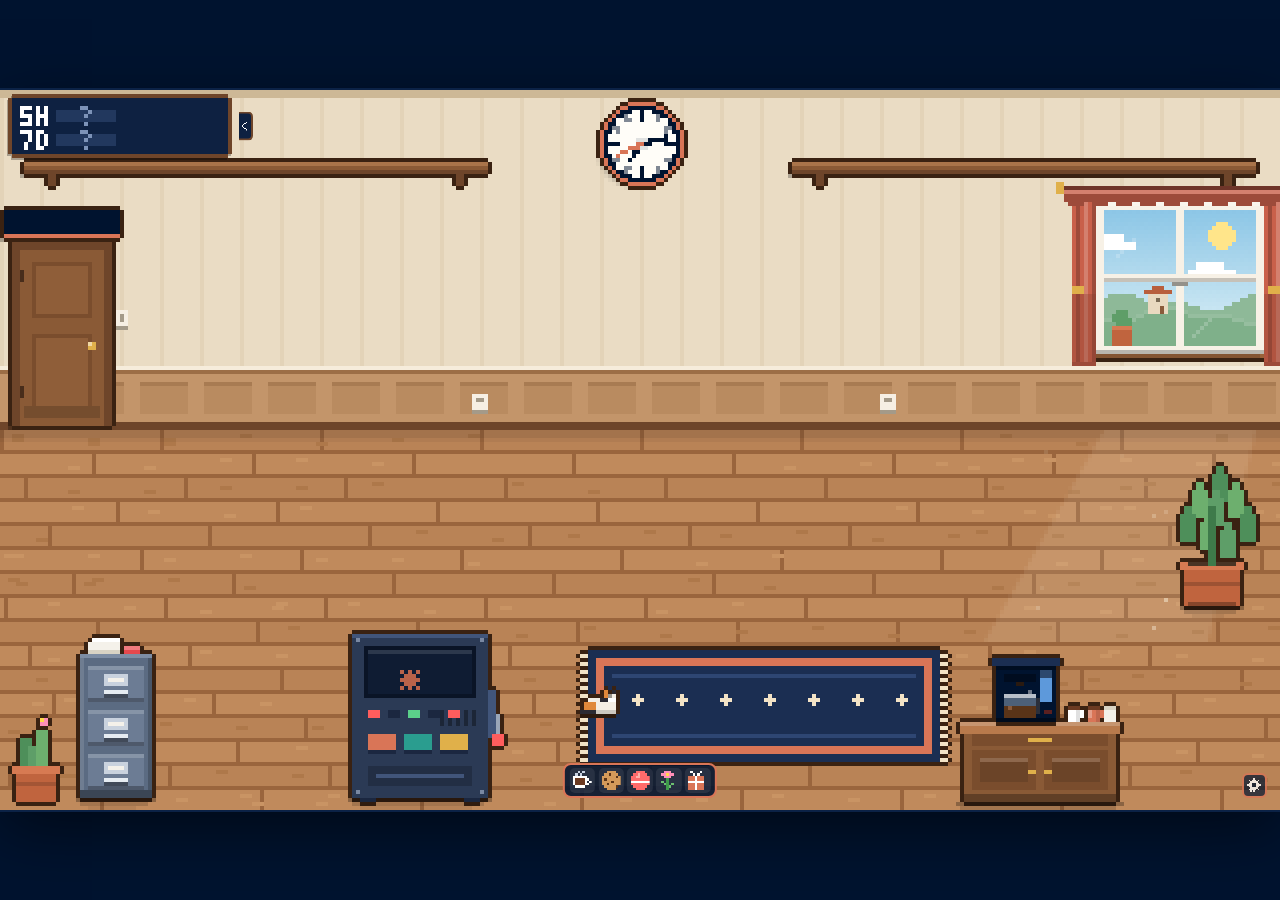
==== commit 6504c83a: "office: one settings button, a named cat, centred bars, a fixed gauge The gear replaces the other ac" ====
--- a/plugins/office/web/index.html
+++ b/plugins/office/web/index.html
@@ -11,12 +11,9 @@
   <canvas id="world" width="320" height="180"></canvas>
   <canvas id="ov"></canvas>
   <div id="card" role="dialog" aria-label="Session"></div>
-  <div id="menu" role="menu" aria-label="Theme"></div>
-  <button id="thm" type="button" aria-label="Theme" title="Theme (T)"></button>
-  <button id="snd" type="button" aria-label="Sound" aria-pressed="false" title="Sound on/off (M)"></button>
-  <div id="vol"><div class="pan"><input id="volr" type="range" min="0" max="100" step="5" aria-label="Volume"><span id="volv" aria-hidden="true"></span></div></div>
-  <button id="lbl" type="button" aria-label="Labels"></button>
-  <button id="itm" type="button" aria-label="Items" title="Items (I)"></button>
+  <div id="usage"><canvas id="gcv" width="60" height="18" role="img" aria-label="Usage left"></canvas><button id="gtab" type="button" aria-label="Show or hide the usage gauge"></button><div id="gtip"></div></div>
+  <button id="set" type="button" aria-label="Settings" aria-expanded="false" data-tip="Settings · S"></button>
+  <div id="prefs" role="dialog" aria-label="Settings"></div>
   <div id="items" role="toolbar" aria-label="Items to give"></div>
   <div id="floors" role="toolbar" aria-label="Floors"></div>
 </div>
@@ -47,7 +44,6 @@
 <script src="js/world/door.js"></script>
 <script src="js/world/lighting.js"></script>
 <script src="js/world/cat.js"></script>
-<script src="js/world/rooms.js"></script>
 <script src="js/world/gauge.js"></script>
 <script src="js/world/labels.js"></script>
 <script src="js/world/loop.js"></script>
@@ -58,6 +54,7 @@
 <script src="js/ui/play.js"></script>
 <script src="js/ui/boards.js"></script>
 <script src="js/ui/floors.js"></script>
+<script src="js/ui/settings.js"></script>
 <script src="js/core/main.js"></script>
 </body>
 </html>
--- a/plugins/office/web/office.css
+++ b/plugins/office/web/office.css
@@ -3,18 +3,21 @@
 #stage.hand{cursor:pointer}
 #world,#ov{position:absolute;left:0;top:0;width:100%;height:100%;display:block}
 #world{image-rendering:crisp-edges;image-rendering:pixelated}
-#snd,#lbl,#thm,#itm{position:absolute;bottom:1.6%;width:calc(34px*var(--u,1));height:calc(30px*var(--u,1));background:rgba(0,19,47,.88) center/calc(18px*var(--u,1)) no-repeat;border:2px solid #D97557;border-radius:6px;cursor:pointer;opacity:.75}
-#thm{right:calc(1% + 84px*var(--u,1));background-image:url("data:image/svg+xml,%3Csvg xmlns='http://www.w3.org/2000/svg' viewBox='0 0 9 9' shape-rendering='crispEdges'%3E%3Cpath fill='%23fff' d='M2 1h5v1h1v4H7v1H6v1H2V7H1V2h1z'/%3E%3Cpath fill='%23D97557' d='M3 2h1v1H3z'/%3E%3Cpath fill='%232A9D8F' d='M5 2h1v1H5z'/%3E%3Cpath fill='%23E0B04A' d='M6 4h1v1H6z'/%3E%3Cpath fill='%238E6CCF' d='M2 4h1v1H2z'/%3E%3C/svg%3E")}
-#snd:hover,#lbl:hover,#thm:hover,#itm:hover{opacity:1}
-#snd.on,#lbl.on,#thm.on,#itm.on{background-color:#D97557;border-color:#fff;opacity:1}
-body.clean #snd,body.clean #lbl,body.clean #thm,body.clean #menu,body.clean #itm,body.clean #items{display:none}
-#menu{position:absolute;right:1%;bottom:calc(1.6% + 38px*var(--u,1));display:none;flex-direction:column;gap:2px;padding:6px;background:rgba(0,19,47,.95);border:2px solid #D97557;border-radius:8px;font:700 12px ui-monospace,SFMono-Regular,Menlo,Consolas,monospace;z-index:5}
-#menu.open{display:flex}
-#menu button{display:flex;align-items:center;gap:8px;background:transparent;border:0;color:#fff;font:inherit;padding:6px 10px 6px 6px;border-radius:5px;cursor:pointer;text-align:left;white-space:nowrap}
-#menu button:hover,#menu button:focus-visible{background:rgba(255,255,255,.12);outline:none}
-#menu button.on{background:rgba(217,117,87,.35)}
-#menu .sw{display:flex;border-radius:3px;overflow:hidden;box-shadow:0 0 0 1px rgba(255,255,255,.3)}
-#menu .sw i{display:block;width:8px;height:14px}
+/* the settings button: springs up under the pointer, sinks when pressed, and names its key */
+#set{position:absolute;right:1%;bottom:1.6%;box-sizing:border-box;width:calc(32px*var(--u,1));height:calc(32px*var(--u,1));padding:0;background:rgba(0,19,47,.88) center/calc(18px*var(--u,1)) no-repeat;border:2px solid #D97557;border-radius:6px;cursor:pointer;opacity:.8;transition:transform .18s cubic-bezier(.34,1.7,.64,1),opacity .15s,background-color .15s,border-color .15s}
+#set:hover,#set:focus-visible{opacity:1;transform:translateY(calc(-3px*var(--u,1))) scale(1.1);outline:none}
+#set:active{transform:translateY(1px) scale(.9);transition-duration:.06s}
+#set.on{background-color:#D97557;border-color:#fff;opacity:1;animation:btnOn .28s cubic-bezier(.34,1.7,.64,1)}
+@keyframes btnOn{from{transform:scale(.8)}}
+#set::before{content:"";position:absolute;inset:0;background:url("data:image/svg+xml,%3Csvg xmlns='http://www.w3.org/2000/svg' viewBox='0 0 9 9' shape-rendering='crispEdges'%3E%3Cpath fill='%23fff' d='M4 0h1v1h1v1h1V1h1v1H7v1h1v1h1v1H8v1H7v1h1v1H7V7H6v1H5v1H4V8H3v1H2V8H1V7h1V6H1V5H0V4h1V3h1V2H1V1h1v1h1V1h1z'/%3E%3Cpath fill='%2300132F' d='M3 3h3v3H3z'/%3E%3C/svg%3E") center/calc(18px*var(--u,1)) no-repeat;transition:transform .4s cubic-bezier(.34,1.5,.64,1)}
+#set:hover::before{transform:rotate(45deg)}
+#set.on::before{transform:rotate(90deg)}
+/* a small label over a button, on hover or keyboard focus */
+#stage>button[data-tip]::after,#items button::after{content:attr(data-tip);position:absolute;right:0;bottom:calc(100% + 7px*var(--u,1));padding:calc(3px*var(--u,1)) calc(6px*var(--u,1));background:#00132F;border:1px solid #D97557;border-radius:4px;color:#fff;font:700 max(10px,calc(11px*var(--u,1))) ui-monospace,SFMono-Regular,Menlo,Consolas,monospace;white-space:nowrap;pointer-events:none;opacity:0;transform:translateY(3px);transition:opacity .12s,transform .12s}
+#items button::after{right:auto;left:50%;transform:translate(-50%,3px)}
+#stage>button[data-tip]:hover::after,#stage>button[data-tip]:focus-visible::after{opacity:1;transform:none;transition-delay:.25s}
+#items button:hover::after,#items button:focus-visible::after{opacity:1;transform:translate(-50%,0);transition-delay:.25s}
+body.clean #set,body.clean #prefs,body.clean #items{display:none}
 #card{position:absolute;display:none;width:min(270px,46%);box-sizing:border-box;padding:.75em .95em .85em;background:#FFFDF8;color:#1F1E1D;border:3px solid var(--c,#D97557);border-radius:10px;box-shadow:0 5px 0 rgba(0,0,0,.28);font:600 12px/1.38 ui-monospace,SFMono-Regular,Menlo,Consolas,monospace;z-index:4}
 #card.open{display:block;animation:pop .16s ease-out}
 @keyframes pop{from{transform:scale(.92) translateY(4px);opacity:0}to{transform:none;opacity:1}}
@@ -31,41 +34,44 @@
 #card .eta{margin-top:.5em;font-size:.95em}
 #card .x{position:absolute;top:.25em;right:.4em;border:0;background:none;font:inherit;font-size:1.35em;line-height:1;cursor:pointer;color:#6B6458;padding:.1em .3em}
 #card .x:hover{color:#1F1E1D}
-/* the sound button: muted (a cross), or one or two waves by volume (data-level 0..2) */
-#snd{right:1%;background-image:url("data:image/svg+xml,%3Csvg xmlns='http://www.w3.org/2000/svg' viewBox='0 0 9 9' shape-rendering='crispEdges'%3E%3Cpath fill='%23fff' d='M0 3h2v3H0zM2 2h1v5H2zM3 1h1v7H3z'/%3E%3Cpath fill='%23D97557' d='M5 3h1v1H5zM7 3h1v1H7zM6 4h1v1H6zM5 5h1v1H5zM7 5h1v1H7z'/%3E%3C/svg%3E")}
-#snd[data-level="1"]{background-image:url("data:image/svg+xml,%3Csvg xmlns='http://www.w3.org/2000/svg' viewBox='0 0 9 9' shape-rendering='crispEdges'%3E%3Cpath fill='%23fff' d='M0 3h2v3H0zM2 2h1v5H2zM3 1h1v7H3zM5 3h1v3H5z'/%3E%3C/svg%3E")}
-#snd[data-level="2"]{background-image:url("data:image/svg+xml,%3Csvg xmlns='http://www.w3.org/2000/svg' viewBox='0 0 9 9' shape-rendering='crispEdges'%3E%3Cpath fill='%23fff' d='M0 3h2v3H0zM2 2h1v5H2zM3 1h1v7H3zM5 3h1v3H5zM6 1h1v1H6zM6 7h1v1H6zM7 2h1v5H7z'/%3E%3C/svg%3E")}
-/* the volume slider: shows on hovering the sound button (or focusing the slider); its padding bridges the gap */
-#vol{position:absolute;right:1%;bottom:calc(1.6% + 30px*var(--u,1));padding-bottom:calc(6px*var(--u,1));visibility:hidden;opacity:0;transform:translateY(4px);transition:opacity .15s,transform .15s,visibility 0s .15s}
-#snd:hover+#vol,#vol:hover,#vol:focus-within{visibility:visible;opacity:1;transform:none;transition:opacity .15s,transform .15s}
-#vol .pan{display:flex;align-items:center;gap:calc(6px*var(--u,1));padding:calc(5px*var(--u,1)) calc(8px*var(--u,1));background:rgba(0,19,47,.95);border:2px solid #D97557;border-radius:6px}
-#volr{width:calc(96px*var(--u,1));margin:0;accent-color:#D97557;cursor:pointer}
-#volv{min-width:3.2em;text-align:right;font:700 calc(11px*var(--u,1)) ui-monospace,SFMono-Regular,Menlo,Consolas,monospace;color:#fff}
-#vol.muted #volv{color:#9AA3B5}
-body.clean #vol{display:none}
-@media (prefers-reduced-motion:reduce){#vol{transition:none}}
-#lbl{right:calc(1% + 42px*var(--u,1));background-image:url("data:image/svg+xml,%3Csvg xmlns='http://www.w3.org/2000/svg' viewBox='0 0 9 9' shape-rendering='crispEdges'%3E%3Cpath fill='%23fff' d='M1 1h5l2 2v1L5 7H4L1 4z'/%3E%3Cpath fill='%2300132F' d='M2 2h1v1H2z'/%3E%3C/svg%3E")}
-#itm{right:calc(1% + 126px*var(--u,1));background-image:url("data:image/svg+xml,%3Csvg xmlns='http://www.w3.org/2000/svg' viewBox='0 0 9 9' shape-rendering='crispEdges'%3E%3Cpath fill='%23fff' d='M1 4h7v4H1zM2 1h2v2H2zM5 1h2v2H5z'/%3E%3Cpath fill='%23D97557' d='M1 3h7v1H1zM4 3h1v5H4z'/%3E%3C/svg%3E")}
-#items{position:absolute;left:50%;bottom:1.6%;transform:translateX(-50%);display:flex;gap:calc(4px*var(--u,1));padding:calc(4px*var(--u,1)) calc(6px*var(--u,1));background:rgba(0,19,47,.88);border:2px solid #D97557;border-radius:8px;touch-action:none}
-#items.hide{display:none}
-#items button{width:calc(32px*var(--u,1));height:calc(32px*var(--u,1));padding:calc(4px*var(--u,1));border:0;border-radius:5px;background:rgba(255,255,255,.08);cursor:grab;touch-action:none}
-#items button:hover,#items button:focus-visible{background:rgba(255,255,255,.22);outline:none}
+#items{--up:0px;position:absolute;left:50%;bottom:1.6%;z-index:1;transform:translate(-50%,var(--up));display:flex;gap:calc(4px*var(--u,1));padding:calc(4px*var(--u,1)) calc(6px*var(--u,1));background:rgba(0,19,47,.88);border:2px solid #D97557;border-radius:8px;touch-action:none;transition:transform .26s cubic-bezier(.34,1.3,.64,1),opacity .18s,visibility 0s}
+#items.hide{visibility:hidden;opacity:0;transform:translate(-50%,calc(100% + 12px*var(--u,1)));transition:transform .2s ease-in,opacity .18s,visibility 0s .2s}
+#items.hide button{animation:none}
+#items button{position:relative;width:calc(32px*var(--u,1));height:calc(32px*var(--u,1));padding:calc(4px*var(--u,1));border:0;border-radius:5px;background:rgba(255,255,255,.08);cursor:grab;touch-action:none;transition:transform .18s cubic-bezier(.34,1.7,.64,1),background-color .15s;animation:rise .34s cubic-bezier(.34,1.5,.64,1) backwards;animation-delay:calc(var(--i,0)*45ms)}
+@keyframes rise{from{transform:translateY(120%) scale(.7);opacity:0}}
+#items button:hover,#items button:focus-visible{background:rgba(255,255,255,.22);outline:none;transform:translateY(calc(-4px*var(--u,1))) scale(1.14)}
+#items button:hover canvas{animation:hop .5s ease-in-out}
+#items button:active{cursor:grabbing;transform:scale(.92);transition-duration:.06s}
+@keyframes hop{30%{transform:translateY(-10%) rotate(-7deg)}60%{transform:translateY(2%) rotate(5deg)}}
+#items button.sent{animation:sent .42s ease-out}
+@keyframes sent{30%{background:#5BD08A;transform:scale(1.2)}}
 #items canvas,#ghost canvas{display:block;width:100%;height:100%;image-rendering:pixelated;pointer-events:none}
 #items button.nudge{animation:nudge .35s}
 @keyframes nudge{25%{transform:rotate(-14deg)}75%{transform:rotate(14deg)}}
 #ghost{position:fixed;width:36px;height:36px;transform:translate(-50%,-60%);pointer-events:none;display:none;filter:drop-shadow(0 3px 0 rgba(0,0,0,.35));z-index:10}
 #ghost.on{display:block}
+#ghost canvas{transition:transform .14s cubic-bezier(.34,1.7,.64,1)}
+#ghost.on canvas{transform:rotate(-8deg) scale(1.08)}
+#ghost.hot canvas{transform:rotate(6deg) scale(1.35)}
 @media (prefers-reduced-motion:reduce){#items button.nudge{animation:none}}
-#floors{position:absolute;left:56.9%;max-width:16.9%;bottom:1.6%;display:none;gap:calc(4px*var(--u,1));box-sizing:border-box;padding:calc(4px*var(--u,1));background:rgba(0,19,47,.88);border:2px solid #D97557;border-radius:8px}
-#floors.show{display:flex}
-#floors button{flex:0 1 auto;min-width:0;height:calc(32px*var(--u,1));display:flex;align-items:center;justify-content:center;gap:calc(2px*var(--u,1));padding:0 calc(5px*var(--u,1));border:0;border-radius:5px;background:rgba(255,255,255,.08);color:#fff;cursor:pointer}
+#floors{position:absolute;left:50%;max-width:40%;bottom:1.6%;z-index:2;display:none;transform:translateX(-50%);box-sizing:border-box;padding:calc(4px*var(--u,1));transition:transform .24s cubic-bezier(.34,1.3,.64,1);background:rgba(0,19,47,.88);border:2px solid #D97557;border-radius:8px}
+#floors.show{display:flex;animation:barIn .3s cubic-bezier(.34,1.5,.64,1)}
+@keyframes barIn{from{transform:translate(-50%,60%);opacity:0}}
+/* both bars: the items ride up over the floors */
+#stage.two #items:not(.hide){--up:calc(-46px*var(--u,1) - 4px)}
+#floors .chips{position:relative;display:flex;flex:1;min-width:0;gap:calc(4px*var(--u,1))}
+#floors .pill{position:absolute;left:0;top:0;margin:calc(4px*var(--u,1));border-radius:5px;background:rgba(217,117,87,.7);box-shadow:0 0 0 1px rgba(255,255,255,.35);transition:transform .32s cubic-bezier(.34,1.45,.64,1),width .2s,opacity .15s;pointer-events:none}
+#floors button{flex:0 1 auto;min-width:0;height:calc(32px*var(--u,1));display:flex;align-items:center;justify-content:center;gap:calc(2px*var(--u,1));padding:0 calc(5px*var(--u,1));border:0;border-radius:5px;background:rgba(255,255,255,.08);color:#fff;cursor:pointer;transition:transform .16s cubic-bezier(.34,1.7,.64,1),background-color .15s}
 #floors.many button{flex:1 1 0;padding:0}
 #floors b{font:700 calc(13px*var(--u,1)) ui-monospace,SFMono-Regular,Menlo,Consolas,monospace}
 #floors i{display:block;width:calc(8px*var(--u,1));height:calc(8px*var(--u,1));border-radius:1px}
 #floors i.limit{background:#E5484D!important}
 #floors i.wait{animation:floorBlink .9s steps(2,jump-none) infinite;outline:1px solid #FFD84A}
-#floors button:hover,#floors button:focus-visible{background:rgba(255,255,255,.22);outline:none}
-#floors button.cur{background:rgba(217,117,87,.55)}
+#floors button:hover,#floors button:focus-visible{background:rgba(255,255,255,.22);outline:none;transform:translateY(calc(-2px*var(--u,1)))}
+#floors button:active{transform:scale(.92)}
+#floors button.cur{background:transparent}
+#floors button.cur b{display:block;animation:bump .32s cubic-bezier(.34,1.8,.64,1)}
+@keyframes bump{from{transform:scale(.6)}}
 #floors.many button.wait{animation:floorBlink .9s steps(2,jump-none) infinite;background:#E0B04A;color:#00132F}
 #floors.many button.limit{background:#E5484D}
 #floors button.new{background:transparent;outline:1px dashed rgba(255,255,255,.5);outline-offset:-1px}
@@ -73,4 +79,65 @@
 #floors button.over:not(.full){background:#D97557}
 @keyframes floorBlink{from{opacity:1}to{opacity:.25}}
 @media (prefers-reduced-motion:reduce){#floors i.wait,#floors.many button.wait{animation:none}}
-#floors u{display:block;flex:none;width:calc(10px*var(--u,1));height:calc(9px*var(--u,1));background:#FFD84A;clip-path:polygon(0 0,28% 28%,72% 28%,100% 0,100% 100%,0 100%)}
+/* hidden bars: they wait below the edge until the pointer comes near */
+body.tuck:not(.peek) #items:not(.hide){transform:translate(-50%,calc(100% + 12px*var(--u,1)))}
+body.tuck:not(.peek) #floors{transform:translate(-50%,calc(100% + 12px*var(--u,1)))}
+/* the usage gauge: over the room, so the lift leaves it alone; it slides off to the left, its tab stays */
+#usage{position:absolute;left:0;top:0;width:18.75%;height:10%;z-index:3;transition:transform .34s cubic-bezier(.34,1.3,.64,1)}
+body.nogauge:not(.gpeek) #usage{transform:translateX(-100%)}
+#gcv{display:block;width:100%;height:100%;image-rendering:pixelated;filter:drop-shadow(-1px 2px 0 rgba(0,0,0,.28))}
+#gtab{position:absolute;left:100%;top:50%;transform:translateY(-50%);width:calc(18px*var(--u,1));height:calc(36px*var(--u,1));margin-left:-1px;padding:0;background:var(--gbg,#00132F);border:2px solid var(--gfr,#D97557);border-left:0;border-radius:0 5px 5px 0;cursor:pointer;transition:width .15s cubic-bezier(.34,1.7,.64,1),filter .15s}
+#gtab::before{content:"";position:absolute;inset:0;background:url("data:image/svg+xml,%3Csvg xmlns='http://www.w3.org/2000/svg' viewBox='0 0 5 7' shape-rendering='crispEdges'%3E%3Cpath fill='%23fff' d='M3 0h1v1H3zM2 1h1v1H2zM1 2h1v1H1zM0 3h1v1H0zM1 4h1v1H1zM2 5h1v1H2zM3 6h1v1H3z'/%3E%3C/svg%3E") center/calc(8px*var(--u,1)) calc(11px*var(--u,1)) no-repeat;transition:transform .3s cubic-bezier(.34,1.5,.64,1)}
+#gtab:hover,#gtab:focus-visible{width:calc(22px*var(--u,1));filter:brightness(1.25);outline:none}
+body.nogauge:not(.gpeek) #gtab::before{transform:scaleX(-1)}
+#usage[data-level="1"] #gtab{background:#8A5A06}
+#usage[data-level="2"] #gtab,#usage[data-level="3"] #gtab{background:#E5484D;animation:tabAlarm .8s steps(2,jump-none) infinite}
+@keyframes tabAlarm{from{opacity:1}to{opacity:.45}}
+#gtip{position:absolute;left:1%;top:calc(100% + 3px);padding:calc(4px*var(--u,1)) calc(7px*var(--u,1));background:#00132F;border:1px solid #D97557;border-radius:4px;color:#fff;font:700 max(10px,calc(11px*var(--u,1)))/1.4 ui-monospace,SFMono-Regular,Menlo,Consolas,monospace;white-space:pre;pointer-events:none;opacity:0;transform:translateY(-3px);transition:opacity .12s,transform .12s}
+#gcv:hover~#gtip{opacity:1;transform:none;transition-delay:.2s}
+body.clean #gtab{display:none}
+#stage{overflow:hidden}
+/* the settings panel: slides in from the right, over the room */
+#prefs{position:absolute;right:1%;bottom:calc(1.6% + 40px*var(--u,1));box-sizing:border-box;display:none;width:clamp(250px,30%,340px);max-height:calc(98.4% - 40px*var(--u,1) - 8px);overflow:auto;padding:12px 14px;background:rgba(0,19,47,.97);color:#fff;border:2px solid #D97557;border-radius:10px;box-shadow:0 8px 0 rgba(0,0,0,.25);font:600 12px/1.35 ui-monospace,SFMono-Regular,Menlo,Consolas,monospace;z-index:6;scrollbar-width:thin;scrollbar-color:#D97557 transparent}
+#prefs.open{display:block;animation:prefsIn .24s cubic-bezier(.3,1.25,.6,1)}
+@keyframes prefsIn{from{transform:translateX(24px);opacity:0}}
+#prefs header{display:flex;align-items:center;justify-content:space-between;margin-bottom:4px}
+#prefs h2{margin:0;font-size:15px}
+#prefs h3{margin:12px 0 6px;font-size:11px;letter-spacing:.08em;text-transform:uppercase;color:#E8A58F}
+#prefs button{font:inherit;color:inherit;cursor:pointer}
+#prefs .x{border:0;background:none;font-size:20px;line-height:1;padding:0 4px;transition:transform .15s}
+#prefs .x:hover{transform:rotate(90deg)}
+#prefs .rooms{display:grid;grid-template-columns:1fr 1fr;gap:4px;margin-bottom:8px}
+#prefs .rooms button{display:flex;align-items:center;gap:6px;padding:5px 6px;border:0;border-radius:5px;background:rgba(255,255,255,.07);text-align:left;min-width:0;white-space:nowrap;overflow:hidden;text-overflow:ellipsis;transition:background-color .15s,transform .15s}
+#prefs .rooms button:hover,#prefs .rooms button:focus-visible{background:rgba(255,255,255,.17);outline:none;transform:translateX(2px)}
+#prefs .rooms button.on{background:rgba(217,117,87,.45)}
+#prefs .nm{min-width:0;overflow:hidden;text-overflow:ellipsis}
+#prefs .sw{display:flex;flex:none;border-radius:3px;overflow:hidden;box-shadow:0 0 0 1px rgba(255,255,255,.3)}
+#prefs .sw i{display:block;width:6px;height:12px}
+#prefs .row{display:flex;align-items:center;justify-content:space-between;gap:10px;min-height:28px}
+#prefs .seg{display:flex;padding:2px;border-radius:6px;background:rgba(255,255,255,.08)}
+#prefs .seg button{padding:3px 9px;border:0;border-radius:4px;background:none;transition:background-color .15s}
+#prefs .seg button:hover,#prefs .seg button:focus-visible{background:rgba(255,255,255,.14);outline:none}
+#prefs .seg button.on{background:#D97557}
+#prefs .tog{display:flex;align-items:center;justify-content:space-between;gap:10px;width:100%;min-height:30px;padding:3px 4px;border:0;border-radius:5px;background:none;text-align:left;transition:background-color .15s}
+#prefs .tog:hover,#prefs .tog:focus-visible{background:rgba(255,255,255,.09);outline:none}
+#prefs .tog small{display:block;font-weight:500;font-size:10.5px;color:#9FB0C8}
+#prefs .tog i{position:relative;flex:none;width:30px;height:16px;border-radius:9px;background:rgba(255,255,255,.2);transition:background-color .18s}
+#prefs .tog i::after{content:"";position:absolute;left:2px;top:2px;width:12px;height:12px;border-radius:50%;background:#fff;transition:transform .2s cubic-bezier(.34,1.7,.64,1)}
+#prefs .tog[aria-checked=true] i{background:#5BD08A}
+#prefs .tog[aria-checked=true] i::after{transform:translateX(14px)}
+#prefs input[type=text]{box-sizing:border-box;width:9.5em;padding:3px 6px;border:1px solid rgba(255,255,255,.3);border-radius:4px;background:rgba(255,255,255,.08);color:#fff;font:inherit;transition:border-color .15s,background-color .15s}
+#prefs input[type=text]:focus{outline:none;border-color:#D97557;background:rgba(255,255,255,.14)}
+#prefs input[type=text]::placeholder{color:#9FB0C8}
+#prefs input[type=range]{flex:1;min-width:0;margin:0;accent-color:#D97557;cursor:pointer}
+#prefs output{min-width:3.2em;text-align:right}
+#prefs dl{display:grid;grid-template-columns:1fr 1fr;gap:3px 10px;margin:0}
+#prefs dl div{display:flex;gap:6px;align-items:baseline;min-width:0}
+#prefs dt{flex:none;padding:0 4px;border-radius:3px;background:rgba(255,255,255,.14);font-size:10.5px}
+#prefs dd{margin:0;color:#C9D3E3;font-size:11px;white-space:nowrap}
+#prefs footer{margin-top:12px}
+#prefs .reset{width:100%;padding:6px;border:1px solid rgba(255,255,255,.3);border-radius:5px;background:none;transition:background-color .15s,border-color .15s}
+#prefs .reset:hover,#prefs .reset:focus-visible{background:rgba(217,117,87,.35);border-color:#D97557;outline:none}
+/* less motion: asked for here or by the system */
+body.calm *,body.calm *::before,body.calm *::after{animation:none!important;transition:none!important}
+@media (prefers-reduced-motion:reduce){#stage *,#stage *::before,#stage *::after{animation:none!important;transition:none!important}}
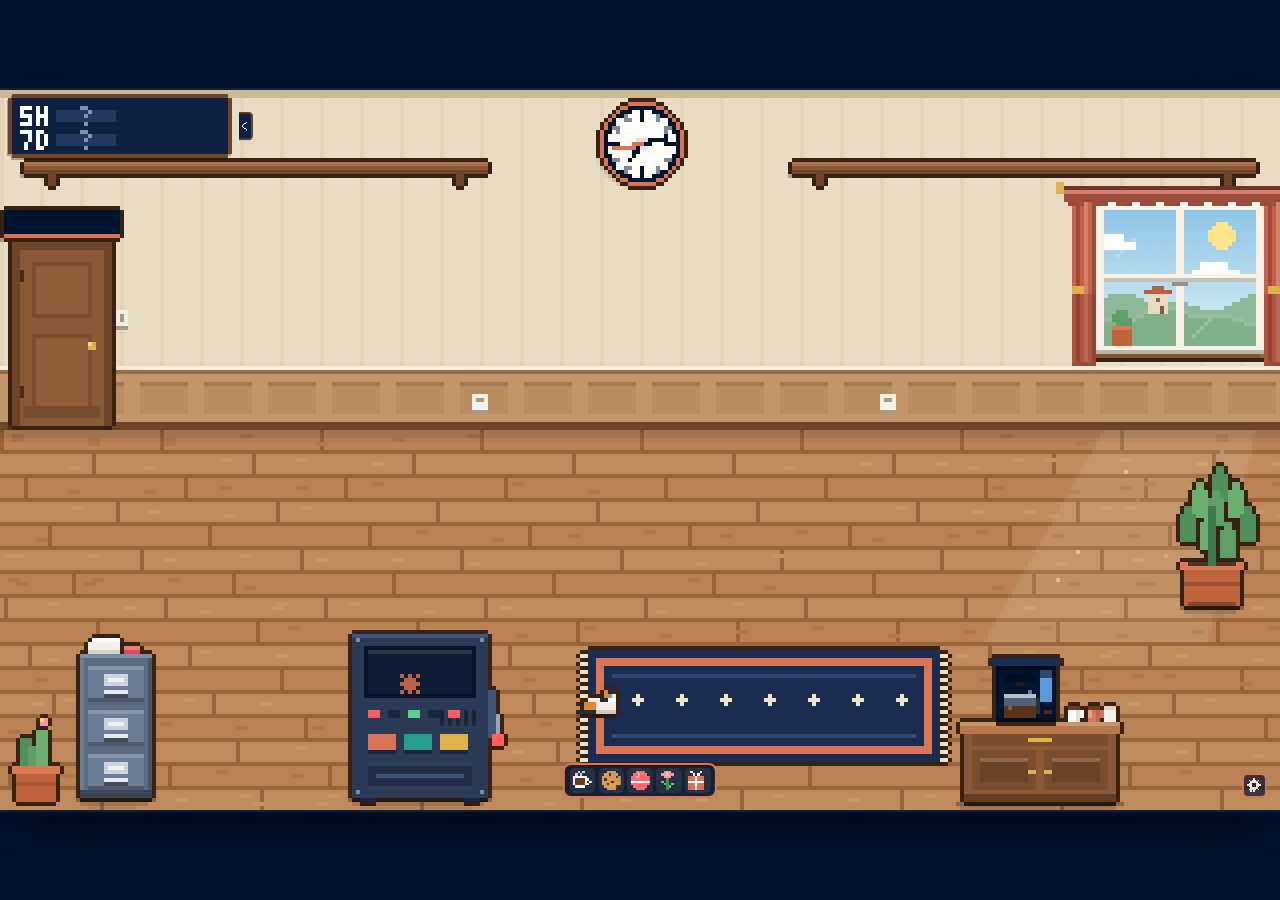
==== commit f7bf4a3f: "Merge branch 'settings': settings panel, livelier controls, a named cat, a fixed gauge Co-Authored-B" ====
--- a/plugins/office/web/index.html
+++ b/plugins/office/web/index.html
@@ -44,6 +44,7 @@
 <script src="js/world/door.js"></script>
 <script src="js/world/lighting.js"></script>
 <script src="js/world/cat.js"></script>
+<script src="js/world/rooms.js"></script>
 <script src="js/world/gauge.js"></script>
 <script src="js/world/labels.js"></script>
 <script src="js/world/loop.js"></script>
--- a/plugins/office/web/office.css
+++ b/plugins/office/web/office.css
@@ -79,6 +79,7 @@
 #floors button.over:not(.full){background:#D97557}
 @keyframes floorBlink{from{opacity:1}to{opacity:.25}}
 @media (prefers-reduced-motion:reduce){#floors i.wait,#floors.many button.wait{animation:none}}
+#floors u{display:block;flex:none;width:calc(10px*var(--u,1));height:calc(9px*var(--u,1));background:#FFD84A;clip-path:polygon(0 0,28% 28%,72% 28%,100% 0,100% 100%,0 100%)}
 /* hidden bars: they wait below the edge until the pointer comes near */
 body.tuck:not(.peek) #items:not(.hide){transform:translate(-50%,calc(100% + 12px*var(--u,1)))}
 body.tuck:not(.peek) #floors{transform:translate(-50%,calc(100% + 12px*var(--u,1)))}
